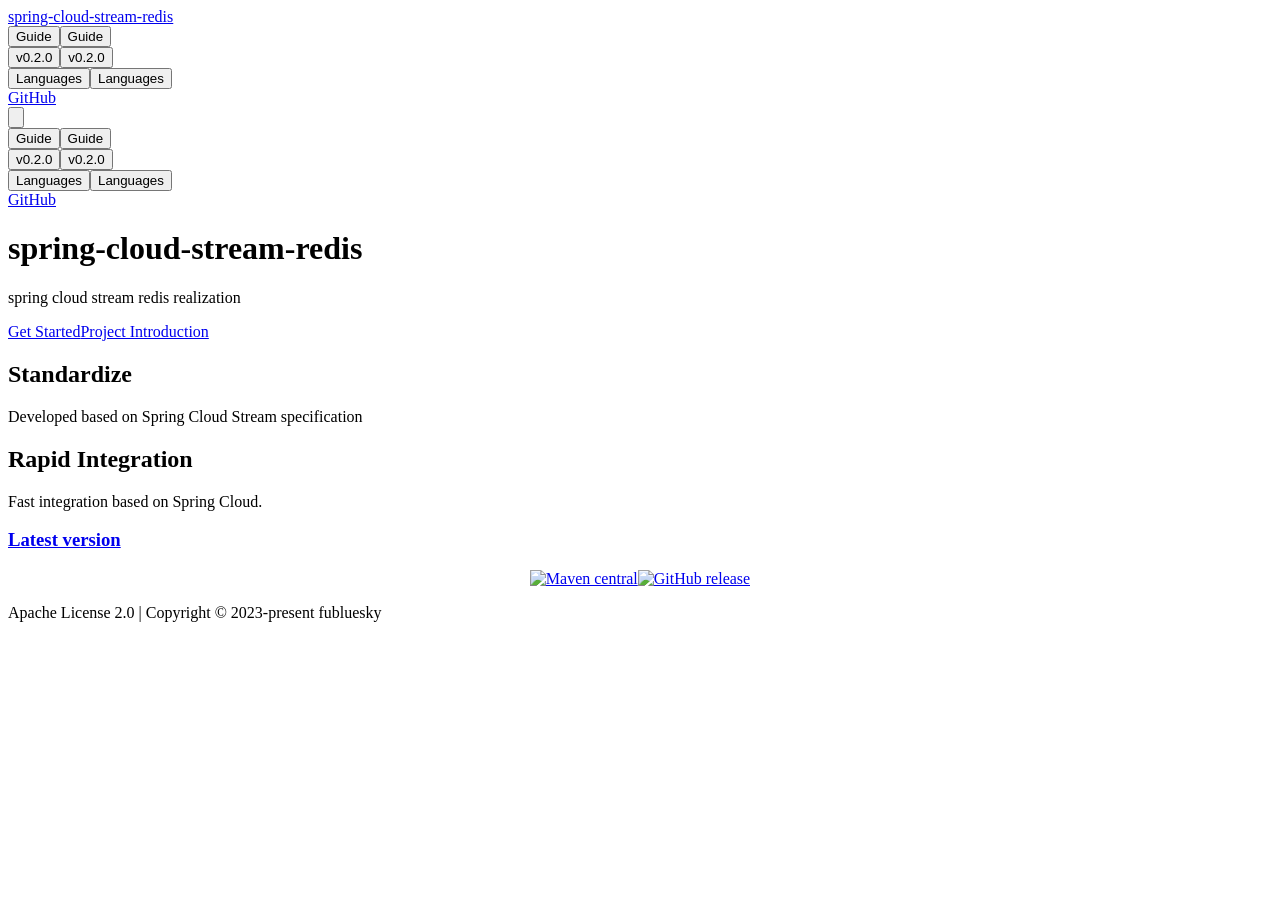
==== en/index.html @ af570c21 "Deploy to GitHub pages" ====
<!doctype html>
<html lang="en-US">
  <head>
    <meta charset="utf-8" />
    <meta name="viewport" content="width=device-width,initial-scale=1" />
    <meta name="generator" content="VuePress 2.0.0-rc.15" />
    <style>
      :root {
        --vp-c-bg: #fff;
      }

      [data-theme='dark'] {
        --vp-c-bg: #22272e;
      }

      html,
      body {
        background-color: var(--vp-c-bg);
      }
    </style>
    <script>
      const userMode = localStorage.getItem('vuepress-color-scheme')
      const systemDarkMode =
        'matchMedia' in window
          ? window.matchMedia('(prefers-color-scheme: dark)').matches
          : false

      if (userMode === 'light') {
        document.documentElement.dataset.theme = 'light'
      } else if (userMode === 'dark' || systemDarkMode) {
        document.documentElement.dataset.theme = 'dark'
      }
    </script>
    <link rel="icon" href="/loki-doc/images/f.ico"><link rel="shortcut icon" href="/loki-doc/images/f.ico"><title>Home | spring-cloud-stream-redis</title><meta name="description" content="spring cloud stream redis realization">
    <link rel="preload" href="/spring-cloud-stream-redis/assets/style-Bz3DBV7I.css" as="style"><link rel="stylesheet" href="/spring-cloud-stream-redis/assets/style-Bz3DBV7I.css">
    <link rel="modulepreload" href="/spring-cloud-stream-redis/assets/app-DVQmWKwI.js"><link rel="modulepreload" href="/spring-cloud-stream-redis/assets/index.html-CvDB01vw.js">
    <link rel="prefetch" href="/spring-cloud-stream-redis/assets/index.html-Cd396AoC.js" as="script"><link rel="prefetch" href="/spring-cloud-stream-redis/assets/config.html-C4nXPPzl.js" as="script"><link rel="prefetch" href="/spring-cloud-stream-redis/assets/getting-started.html-DqAbb_JL.js" as="script"><link rel="prefetch" href="/spring-cloud-stream-redis/assets/install.html-DXZIzC-E.js" as="script"><link rel="prefetch" href="/spring-cloud-stream-redis/assets/introduction.html-CMtpvm17.js" as="script"><link rel="prefetch" href="/spring-cloud-stream-redis/assets/config.html-l8iTgFBo.js" as="script"><link rel="prefetch" href="/spring-cloud-stream-redis/assets/getting-started.html-D2LsLoyu.js" as="script"><link rel="prefetch" href="/spring-cloud-stream-redis/assets/install.html-D5-ccv7l.js" as="script"><link rel="prefetch" href="/spring-cloud-stream-redis/assets/introduction.html-KyK5Bb4q.js" as="script"><link rel="prefetch" href="/spring-cloud-stream-redis/assets/404.html-CdfZNqv8.js" as="script">
  </head>
  <body>
    <div id="app"><!--[--><div class="vp-theme-container no-sidebar external-link-icon" vp-container><!--[--><header class="vp-navbar" vp-navbar><div class="vp-toggle-sidebar-button" title="toggle sidebar" aria-expanded="false" role="button" tabindex="0"><div class="icon" aria-hidden="true"><span></span><span></span><span></span></div></div><span><a class="route-link" href="/spring-cloud-stream-redis/en/"><!----><span class="vp-site-name" aria-hidden="true">spring-cloud-stream-redis</span></a></span><div class="vp-navbar-items-wrapper" style=""><!--[--><!--]--><nav class="vp-navbar-items vp-hide-mobile" aria-label="site navigation"><!--[--><div class="vp-navbar-item"><div class="vp-navbar-dropdown-wrapper"><button class="vp-navbar-dropdown-title" type="button" aria-label="Guide"><span class="title">Guide</span><span class="arrow down"></span></button><button class="vp-navbar-dropdown-title-mobile" type="button" aria-label="Guide"><span class="title">Guide</span><span class="right arrow"></span></button><ul style="display:none;" class="vp-navbar-dropdown"><!--[--><li class="vp-navbar-dropdown-item"><a class="route-link auto-link" href="/spring-cloud-stream-redis/en/guide/introduction.html" aria-label="Guide"><!---->Guide<!----></a></li><li class="vp-navbar-dropdown-item"><a class="route-link auto-link" href="/spring-cloud-stream-redis/en/guide/getting-started.html" aria-label="Getting-started"><!---->Getting-started<!----></a></li><li class="vp-navbar-dropdown-item"><a class="route-link auto-link" href="/spring-cloud-stream-redis/en/guide/install.html" aria-label="Install"><!---->Install<!----></a></li><li class="vp-navbar-dropdown-item"><a class="route-link auto-link" href="/spring-cloud-stream-redis/en/guide/config.html" aria-label="Configure"><!---->Configure<!----></a></li><!--]--></ul></div></div><div class="vp-navbar-item"><div class="vp-navbar-dropdown-wrapper"><button class="vp-navbar-dropdown-title" type="button" aria-label="v0.2.0"><span class="title">v0.2.0</span><span class="arrow down"></span></button><button class="vp-navbar-dropdown-title-mobile" type="button" aria-label="v0.2.0"><span class="title">v0.2.0</span><span class="right arrow"></span></button><ul style="display:none;" class="vp-navbar-dropdown"><!--[--><li class="vp-navbar-dropdown-item"><a class="auto-link external-link" href="https://github.com/guoshiqiufeng/spring-cloud-stream-redis/releases" aria-label="Changelog" rel="noopener noreferrer" target="_blank"><!---->Changelog<!----></a></li><!--]--></ul></div></div><div class="vp-navbar-item"><div class="vp-navbar-dropdown-wrapper"><button class="vp-navbar-dropdown-title" type="button" aria-label="Select language"><span class="title">Languages</span><span class="arrow down"></span></button><button class="vp-navbar-dropdown-title-mobile" type="button" aria-label="Select language"><span class="title">Languages</span><span class="right arrow"></span></button><ul style="display:none;" class="vp-navbar-dropdown"><!--[--><li class="vp-navbar-dropdown-item"><a class="route-link auto-link" href="/spring-cloud-stream-redis/" aria-label="简体中文"><!---->简体中文<!----></a></li><li class="vp-navbar-dropdown-item"><a class="route-link route-link-active auto-link" href="/spring-cloud-stream-redis/en/" aria-label="English"><!---->English<!----></a></li><!--]--></ul></div></div><div class="vp-navbar-item"><a class="auto-link external-link" href="https://github.com/guoshiqiufeng/spring-cloud-stream-redis" aria-label="GitHub" rel="noopener noreferrer" target="_blank"><!---->GitHub<!----></a></div><!--]--></nav><!--[--><!--]--><button type="button" class="vp-toggle-color-mode-button" title="toggle color mode"><svg class="light-icon" viewbox="0 0 32 32" style=""><path d="M16 12.005a4 4 0 1 1-4 4a4.005 4.005 0 0 1 4-4m0-2a6 6 0 1 0 6 6a6 6 0 0 0-6-6z" fill="currentColor"></path><path d="M5.394 6.813l1.414-1.415l3.506 3.506L8.9 10.318z" fill="currentColor"></path><path d="M2 15.005h5v2H2z" fill="currentColor"></path><path d="M5.394 25.197L8.9 21.691l1.414 1.415l-3.506 3.505z" fill="currentColor"></path><path d="M15 25.005h2v5h-2z" fill="currentColor"></path><path d="M21.687 23.106l1.414-1.415l3.506 3.506l-1.414 1.414z" fill="currentColor"></path><path d="M25 15.005h5v2h-5z" fill="currentColor"></path><path d="M21.687 8.904l3.506-3.506l1.414 1.415l-3.506 3.505z" fill="currentColor"></path><path d="M15 2.005h2v5h-2z" fill="currentColor"></path></svg><svg class="dark-icon" viewbox="0 0 32 32" style="display:none;"><path d="M13.502 5.414a15.075 15.075 0 0 0 11.594 18.194a11.113 11.113 0 0 1-7.975 3.39c-.138 0-.278.005-.418 0a11.094 11.094 0 0 1-3.2-21.584M14.98 3a1.002 1.002 0 0 0-.175.016a13.096 13.096 0 0 0 1.825 25.981c.164.006.328 0 .49 0a13.072 13.072 0 0 0 10.703-5.555a1.01 1.01 0 0 0-.783-1.565A13.08 13.08 0 0 1 15.89 4.38A1.015 1.015 0 0 0 14.98 3z" fill="currentColor"></path></svg></button><!----></div></header><!--]--><div class="vp-sidebar-mask"></div><!--[--><aside class="vp-sidebar" vp-sidebar><nav class="vp-navbar-items" aria-label="site navigation"><!--[--><div class="vp-navbar-item"><div class="vp-navbar-dropdown-wrapper"><button class="vp-navbar-dropdown-title" type="button" aria-label="Guide"><span class="title">Guide</span><span class="arrow down"></span></button><button class="vp-navbar-dropdown-title-mobile" type="button" aria-label="Guide"><span class="title">Guide</span><span class="right arrow"></span></button><ul style="display:none;" class="vp-navbar-dropdown"><!--[--><li class="vp-navbar-dropdown-item"><a class="route-link auto-link" href="/spring-cloud-stream-redis/en/guide/introduction.html" aria-label="Guide"><!---->Guide<!----></a></li><li class="vp-navbar-dropdown-item"><a class="route-link auto-link" href="/spring-cloud-stream-redis/en/guide/getting-started.html" aria-label="Getting-started"><!---->Getting-started<!----></a></li><li class="vp-navbar-dropdown-item"><a class="route-link auto-link" href="/spring-cloud-stream-redis/en/guide/install.html" aria-label="Install"><!---->Install<!----></a></li><li class="vp-navbar-dropdown-item"><a class="route-link auto-link" href="/spring-cloud-stream-redis/en/guide/config.html" aria-label="Configure"><!---->Configure<!----></a></li><!--]--></ul></div></div><div class="vp-navbar-item"><div class="vp-navbar-dropdown-wrapper"><button class="vp-navbar-dropdown-title" type="button" aria-label="v0.2.0"><span class="title">v0.2.0</span><span class="arrow down"></span></button><button class="vp-navbar-dropdown-title-mobile" type="button" aria-label="v0.2.0"><span class="title">v0.2.0</span><span class="right arrow"></span></button><ul style="display:none;" class="vp-navbar-dropdown"><!--[--><li class="vp-navbar-dropdown-item"><a class="auto-link external-link" href="https://github.com/guoshiqiufeng/spring-cloud-stream-redis/releases" aria-label="Changelog" rel="noopener noreferrer" target="_blank"><!---->Changelog<!----></a></li><!--]--></ul></div></div><div class="vp-navbar-item"><div class="vp-navbar-dropdown-wrapper"><button class="vp-navbar-dropdown-title" type="button" aria-label="Select language"><span class="title">Languages</span><span class="arrow down"></span></button><button class="vp-navbar-dropdown-title-mobile" type="button" aria-label="Select language"><span class="title">Languages</span><span class="right arrow"></span></button><ul style="display:none;" class="vp-navbar-dropdown"><!--[--><li class="vp-navbar-dropdown-item"><a class="route-link auto-link" href="/spring-cloud-stream-redis/" aria-label="简体中文"><!---->简体中文<!----></a></li><li class="vp-navbar-dropdown-item"><a class="route-link route-link-active auto-link" href="/spring-cloud-stream-redis/en/" aria-label="English"><!---->English<!----></a></li><!--]--></ul></div></div><div class="vp-navbar-item"><a class="auto-link external-link" href="https://github.com/guoshiqiufeng/spring-cloud-stream-redis" aria-label="GitHub" rel="noopener noreferrer" target="_blank"><!---->GitHub<!----></a></div><!--]--></nav><!--[--><!--]--><!----><!--[--><!--]--></aside><!--]--><!--[--><main class="vp-home"><header class="vp-hero"><!----><h1 id="main-title">spring-cloud-stream-redis</h1><p class="vp-hero-description">spring cloud stream redis realization</p><p class="vp-hero-actions"><!--[--><a class="route-link auto-link vp-hero-action-button primary" href="/spring-cloud-stream-redis/en/guide/getting-started.html" aria-label="Get Started"><!---->Get Started<!----></a><a class="route-link auto-link vp-hero-action-button secondary" href="/spring-cloud-stream-redis/guide/" aria-label="Project Introduction"><!---->Project Introduction<!----></a><!--]--></p></header><div class="vp-features"><!--[--><div class="vp-feature"><h2>Standardize</h2><p>Developed based on Spring Cloud Stream specification</p></div><div class="vp-feature"><h2>Rapid Integration</h2><p>Fast integration based on Spring Cloud.</p></div><!--]--></div><div class="theme-default-content" vp-content><div><h3 id="latest-version" tabindex="-1"><a class="header-anchor" href="#latest-version"><span>Latest version</span></a></h3><div style="text-align:center;"><p><a href="https://search.maven.org/search?q=g:io.github.guoshiqiufeng.cloud%20AND%20a:spring-cloud-starter-stream-redis" target="_blank" rel="noopener noreferrer"><img src="https://img.shields.io/maven-central/v/io.github.guoshiqiufeng.cloud/spring-cloud-starter-stream-redis.svg?style=flat-square" alt="Maven central"></a><a href="https://github.com/guoshiqiufeng/spring-cloud-stream-redis" target="_blank" rel="noopener noreferrer"><img src="https://img.shields.io/github/release/guoshiqiufeng/spring-cloud-stream-redis.svg" alt="GitHub release"></a></p></div></div></div><!--[--><div class="vp-footer" vp-footer>Apache License 2.0 | Copyright © 2023-present fubluesky</div><!--]--></main><!--]--></div><!--[--><!----><!--]--><!--]--></div>
    <script type="module" src="/spring-cloud-stream-redis/assets/app-DVQmWKwI.js" defer></script>
  </body>
</html>
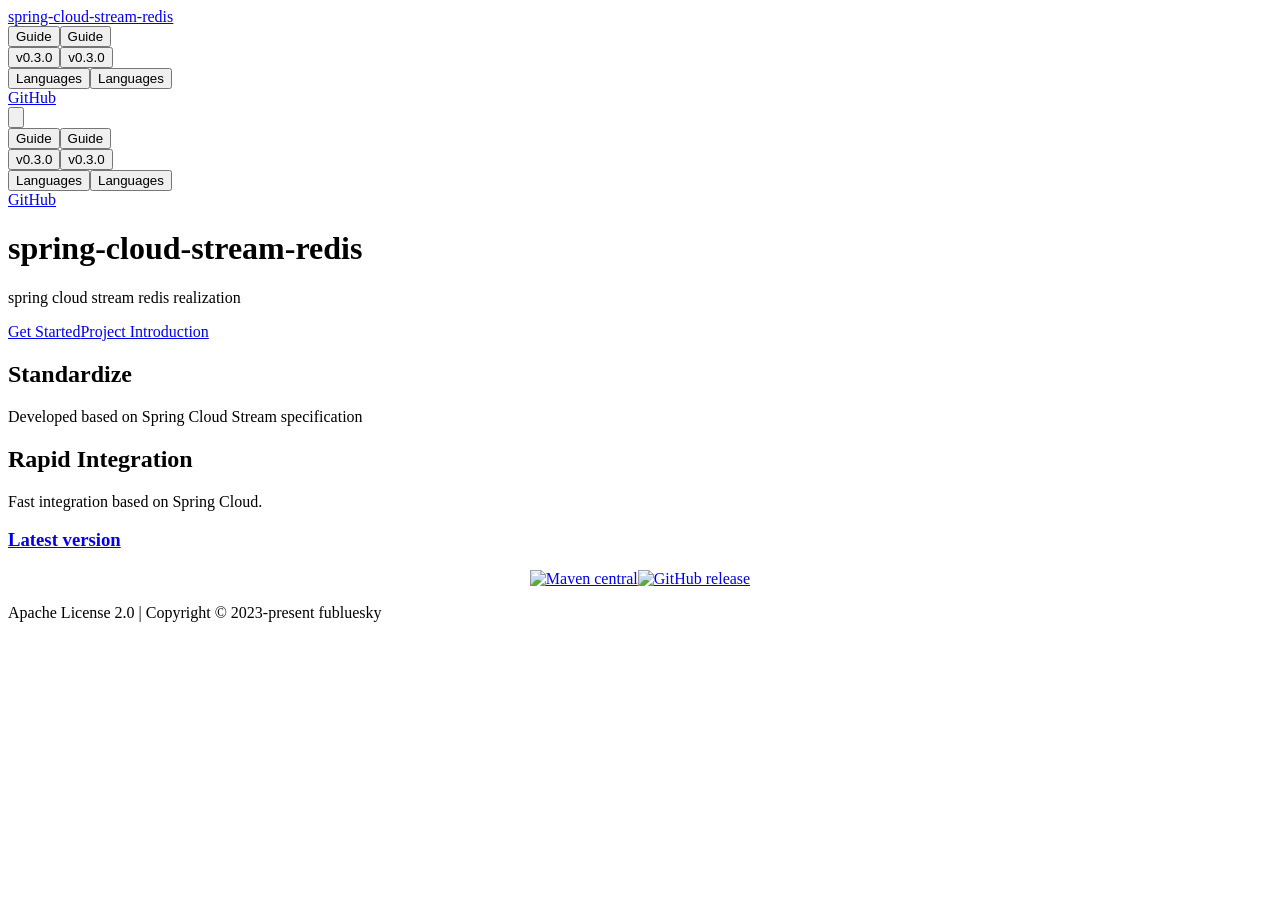
==== commit 3845afdf: "Deploy to GitHub pages" ====
--- a/en/index.html
+++ b/en/index.html
@@ -3,14 +3,14 @@
   <head>
     <meta charset="utf-8" />
     <meta name="viewport" content="width=device-width,initial-scale=1" />
-    <meta name="generator" content="VuePress 2.0.0-rc.15" />
+    <meta name="generator" content="VuePress 2.0.0-rc.18" />
     <style>
       :root {
         --vp-c-bg: #fff;
       }
 
       [data-theme='dark'] {
-        --vp-c-bg: #22272e;
+        --vp-c-bg: #1b1b1f;
       }
 
       html,
@@ -32,12 +32,12 @@
       }
     </script>
     <link rel="icon" href="/loki-doc/images/f.ico"><link rel="shortcut icon" href="/loki-doc/images/f.ico"><title>Home | spring-cloud-stream-redis</title><meta name="description" content="spring cloud stream redis realization">
-    <link rel="preload" href="/spring-cloud-stream-redis/assets/style-Bz3DBV7I.css" as="style"><link rel="stylesheet" href="/spring-cloud-stream-redis/assets/style-Bz3DBV7I.css">
-    <link rel="modulepreload" href="/spring-cloud-stream-redis/assets/app-DVQmWKwI.js"><link rel="modulepreload" href="/spring-cloud-stream-redis/assets/index.html-CvDB01vw.js">
-    <link rel="prefetch" href="/spring-cloud-stream-redis/assets/index.html-Cd396AoC.js" as="script"><link rel="prefetch" href="/spring-cloud-stream-redis/assets/config.html-C4nXPPzl.js" as="script"><link rel="prefetch" href="/spring-cloud-stream-redis/assets/getting-started.html-DqAbb_JL.js" as="script"><link rel="prefetch" href="/spring-cloud-stream-redis/assets/install.html-DXZIzC-E.js" as="script"><link rel="prefetch" href="/spring-cloud-stream-redis/assets/introduction.html-CMtpvm17.js" as="script"><link rel="prefetch" href="/spring-cloud-stream-redis/assets/config.html-l8iTgFBo.js" as="script"><link rel="prefetch" href="/spring-cloud-stream-redis/assets/getting-started.html-D2LsLoyu.js" as="script"><link rel="prefetch" href="/spring-cloud-stream-redis/assets/install.html-D5-ccv7l.js" as="script"><link rel="prefetch" href="/spring-cloud-stream-redis/assets/introduction.html-KyK5Bb4q.js" as="script"><link rel="prefetch" href="/spring-cloud-stream-redis/assets/404.html-CdfZNqv8.js" as="script">
+    <link rel="preload" href="/spring-cloud-stream-redis/assets/style-PoWje89h.css" as="style"><link rel="stylesheet" href="/spring-cloud-stream-redis/assets/style-PoWje89h.css">
+    <link rel="modulepreload" href="/spring-cloud-stream-redis/assets/app-HAUDd_hc.js"><link rel="modulepreload" href="/spring-cloud-stream-redis/assets/index.html-BLgbSRnr.js">
+    <link rel="prefetch" href="/spring-cloud-stream-redis/assets/index.html-0-NNGFyD.js" as="script"><link rel="prefetch" href="/spring-cloud-stream-redis/assets/config.html-eNmv0OHi.js" as="script"><link rel="prefetch" href="/spring-cloud-stream-redis/assets/getting-started.html-DDoiYNSm.js" as="script"><link rel="prefetch" href="/spring-cloud-stream-redis/assets/install.html-BUIbiYNn.js" as="script"><link rel="prefetch" href="/spring-cloud-stream-redis/assets/introduction.html-BRuNCXow.js" as="script"><link rel="prefetch" href="/spring-cloud-stream-redis/assets/config.html-OpgahgzN.js" as="script"><link rel="prefetch" href="/spring-cloud-stream-redis/assets/getting-started.html-DCTqYWmN.js" as="script"><link rel="prefetch" href="/spring-cloud-stream-redis/assets/install.html-BaJjdyna.js" as="script"><link rel="prefetch" href="/spring-cloud-stream-redis/assets/introduction.html-BXKWZvJx.js" as="script"><link rel="prefetch" href="/spring-cloud-stream-redis/assets/404.html-BzTl948P.js" as="script"><link rel="prefetch" href="/spring-cloud-stream-redis/assets/setupDevtools-7MC2TMWH-BK5TAZNI.js" as="script">
   </head>
   <body>
-    <div id="app"><!--[--><div class="vp-theme-container no-sidebar external-link-icon" vp-container><!--[--><header class="vp-navbar" vp-navbar><div class="vp-toggle-sidebar-button" title="toggle sidebar" aria-expanded="false" role="button" tabindex="0"><div class="icon" aria-hidden="true"><span></span><span></span><span></span></div></div><span><a class="route-link" href="/spring-cloud-stream-redis/en/"><!----><span class="vp-site-name" aria-hidden="true">spring-cloud-stream-redis</span></a></span><div class="vp-navbar-items-wrapper" style=""><!--[--><!--]--><nav class="vp-navbar-items vp-hide-mobile" aria-label="site navigation"><!--[--><div class="vp-navbar-item"><div class="vp-navbar-dropdown-wrapper"><button class="vp-navbar-dropdown-title" type="button" aria-label="Guide"><span class="title">Guide</span><span class="arrow down"></span></button><button class="vp-navbar-dropdown-title-mobile" type="button" aria-label="Guide"><span class="title">Guide</span><span class="right arrow"></span></button><ul style="display:none;" class="vp-navbar-dropdown"><!--[--><li class="vp-navbar-dropdown-item"><a class="route-link auto-link" href="/spring-cloud-stream-redis/en/guide/introduction.html" aria-label="Guide"><!---->Guide<!----></a></li><li class="vp-navbar-dropdown-item"><a class="route-link auto-link" href="/spring-cloud-stream-redis/en/guide/getting-started.html" aria-label="Getting-started"><!---->Getting-started<!----></a></li><li class="vp-navbar-dropdown-item"><a class="route-link auto-link" href="/spring-cloud-stream-redis/en/guide/install.html" aria-label="Install"><!---->Install<!----></a></li><li class="vp-navbar-dropdown-item"><a class="route-link auto-link" href="/spring-cloud-stream-redis/en/guide/config.html" aria-label="Configure"><!---->Configure<!----></a></li><!--]--></ul></div></div><div class="vp-navbar-item"><div class="vp-navbar-dropdown-wrapper"><button class="vp-navbar-dropdown-title" type="button" aria-label="v0.2.0"><span class="title">v0.2.0</span><span class="arrow down"></span></button><button class="vp-navbar-dropdown-title-mobile" type="button" aria-label="v0.2.0"><span class="title">v0.2.0</span><span class="right arrow"></span></button><ul style="display:none;" class="vp-navbar-dropdown"><!--[--><li class="vp-navbar-dropdown-item"><a class="auto-link external-link" href="https://github.com/guoshiqiufeng/spring-cloud-stream-redis/releases" aria-label="Changelog" rel="noopener noreferrer" target="_blank"><!---->Changelog<!----></a></li><!--]--></ul></div></div><div class="vp-navbar-item"><div class="vp-navbar-dropdown-wrapper"><button class="vp-navbar-dropdown-title" type="button" aria-label="Select language"><span class="title">Languages</span><span class="arrow down"></span></button><button class="vp-navbar-dropdown-title-mobile" type="button" aria-label="Select language"><span class="title">Languages</span><span class="right arrow"></span></button><ul style="display:none;" class="vp-navbar-dropdown"><!--[--><li class="vp-navbar-dropdown-item"><a class="route-link auto-link" href="/spring-cloud-stream-redis/" aria-label="简体中文"><!---->简体中文<!----></a></li><li class="vp-navbar-dropdown-item"><a class="route-link route-link-active auto-link" href="/spring-cloud-stream-redis/en/" aria-label="English"><!---->English<!----></a></li><!--]--></ul></div></div><div class="vp-navbar-item"><a class="auto-link external-link" href="https://github.com/guoshiqiufeng/spring-cloud-stream-redis" aria-label="GitHub" rel="noopener noreferrer" target="_blank"><!---->GitHub<!----></a></div><!--]--></nav><!--[--><!--]--><button type="button" class="vp-toggle-color-mode-button" title="toggle color mode"><svg class="light-icon" viewbox="0 0 32 32" style=""><path d="M16 12.005a4 4 0 1 1-4 4a4.005 4.005 0 0 1 4-4m0-2a6 6 0 1 0 6 6a6 6 0 0 0-6-6z" fill="currentColor"></path><path d="M5.394 6.813l1.414-1.415l3.506 3.506L8.9 10.318z" fill="currentColor"></path><path d="M2 15.005h5v2H2z" fill="currentColor"></path><path d="M5.394 25.197L8.9 21.691l1.414 1.415l-3.506 3.505z" fill="currentColor"></path><path d="M15 25.005h2v5h-2z" fill="currentColor"></path><path d="M21.687 23.106l1.414-1.415l3.506 3.506l-1.414 1.414z" fill="currentColor"></path><path d="M25 15.005h5v2h-5z" fill="currentColor"></path><path d="M21.687 8.904l3.506-3.506l1.414 1.415l-3.506 3.505z" fill="currentColor"></path><path d="M15 2.005h2v5h-2z" fill="currentColor"></path></svg><svg class="dark-icon" viewbox="0 0 32 32" style="display:none;"><path d="M13.502 5.414a15.075 15.075 0 0 0 11.594 18.194a11.113 11.113 0 0 1-7.975 3.39c-.138 0-.278.005-.418 0a11.094 11.094 0 0 1-3.2-21.584M14.98 3a1.002 1.002 0 0 0-.175.016a13.096 13.096 0 0 0 1.825 25.981c.164.006.328 0 .49 0a13.072 13.072 0 0 0 10.703-5.555a1.01 1.01 0 0 0-.783-1.565A13.08 13.08 0 0 1 15.89 4.38A1.015 1.015 0 0 0 14.98 3z" fill="currentColor"></path></svg></button><!----></div></header><!--]--><div class="vp-sidebar-mask"></div><!--[--><aside class="vp-sidebar" vp-sidebar><nav class="vp-navbar-items" aria-label="site navigation"><!--[--><div class="vp-navbar-item"><div class="vp-navbar-dropdown-wrapper"><button class="vp-navbar-dropdown-title" type="button" aria-label="Guide"><span class="title">Guide</span><span class="arrow down"></span></button><button class="vp-navbar-dropdown-title-mobile" type="button" aria-label="Guide"><span class="title">Guide</span><span class="right arrow"></span></button><ul style="display:none;" class="vp-navbar-dropdown"><!--[--><li class="vp-navbar-dropdown-item"><a class="route-link auto-link" href="/spring-cloud-stream-redis/en/guide/introduction.html" aria-label="Guide"><!---->Guide<!----></a></li><li class="vp-navbar-dropdown-item"><a class="route-link auto-link" href="/spring-cloud-stream-redis/en/guide/getting-started.html" aria-label="Getting-started"><!---->Getting-started<!----></a></li><li class="vp-navbar-dropdown-item"><a class="route-link auto-link" href="/spring-cloud-stream-redis/en/guide/install.html" aria-label="Install"><!---->Install<!----></a></li><li class="vp-navbar-dropdown-item"><a class="route-link auto-link" href="/spring-cloud-stream-redis/en/guide/config.html" aria-label="Configure"><!---->Configure<!----></a></li><!--]--></ul></div></div><div class="vp-navbar-item"><div class="vp-navbar-dropdown-wrapper"><button class="vp-navbar-dropdown-title" type="button" aria-label="v0.2.0"><span class="title">v0.2.0</span><span class="arrow down"></span></button><button class="vp-navbar-dropdown-title-mobile" type="button" aria-label="v0.2.0"><span class="title">v0.2.0</span><span class="right arrow"></span></button><ul style="display:none;" class="vp-navbar-dropdown"><!--[--><li class="vp-navbar-dropdown-item"><a class="auto-link external-link" href="https://github.com/guoshiqiufeng/spring-cloud-stream-redis/releases" aria-label="Changelog" rel="noopener noreferrer" target="_blank"><!---->Changelog<!----></a></li><!--]--></ul></div></div><div class="vp-navbar-item"><div class="vp-navbar-dropdown-wrapper"><button class="vp-navbar-dropdown-title" type="button" aria-label="Select language"><span class="title">Languages</span><span class="arrow down"></span></button><button class="vp-navbar-dropdown-title-mobile" type="button" aria-label="Select language"><span class="title">Languages</span><span class="right arrow"></span></button><ul style="display:none;" class="vp-navbar-dropdown"><!--[--><li class="vp-navbar-dropdown-item"><a class="route-link auto-link" href="/spring-cloud-stream-redis/" aria-label="简体中文"><!---->简体中文<!----></a></li><li class="vp-navbar-dropdown-item"><a class="route-link route-link-active auto-link" href="/spring-cloud-stream-redis/en/" aria-label="English"><!---->English<!----></a></li><!--]--></ul></div></div><div class="vp-navbar-item"><a class="auto-link external-link" href="https://github.com/guoshiqiufeng/spring-cloud-stream-redis" aria-label="GitHub" rel="noopener noreferrer" target="_blank"><!---->GitHub<!----></a></div><!--]--></nav><!--[--><!--]--><!----><!--[--><!--]--></aside><!--]--><!--[--><main class="vp-home"><header class="vp-hero"><!----><h1 id="main-title">spring-cloud-stream-redis</h1><p class="vp-hero-description">spring cloud stream redis realization</p><p class="vp-hero-actions"><!--[--><a class="route-link auto-link vp-hero-action-button primary" href="/spring-cloud-stream-redis/en/guide/getting-started.html" aria-label="Get Started"><!---->Get Started<!----></a><a class="route-link auto-link vp-hero-action-button secondary" href="/spring-cloud-stream-redis/guide/" aria-label="Project Introduction"><!---->Project Introduction<!----></a><!--]--></p></header><div class="vp-features"><!--[--><div class="vp-feature"><h2>Standardize</h2><p>Developed based on Spring Cloud Stream specification</p></div><div class="vp-feature"><h2>Rapid Integration</h2><p>Fast integration based on Spring Cloud.</p></div><!--]--></div><div class="theme-default-content" vp-content><div><h3 id="latest-version" tabindex="-1"><a class="header-anchor" href="#latest-version"><span>Latest version</span></a></h3><div style="text-align:center;"><p><a href="https://search.maven.org/search?q=g:io.github.guoshiqiufeng.cloud%20AND%20a:spring-cloud-starter-stream-redis" target="_blank" rel="noopener noreferrer"><img src="https://img.shields.io/maven-central/v/io.github.guoshiqiufeng.cloud/spring-cloud-starter-stream-redis.svg?style=flat-square" alt="Maven central"></a><a href="https://github.com/guoshiqiufeng/spring-cloud-stream-redis" target="_blank" rel="noopener noreferrer"><img src="https://img.shields.io/github/release/guoshiqiufeng/spring-cloud-stream-redis.svg" alt="GitHub release"></a></p></div></div></div><!--[--><div class="vp-footer" vp-footer>Apache License 2.0 | Copyright © 2023-present fubluesky</div><!--]--></main><!--]--></div><!--[--><!----><!--]--><!--]--></div>
-    <script type="module" src="/spring-cloud-stream-redis/assets/app-DVQmWKwI.js" defer></script>
+    <div id="app"><!--[--><div class="vp-theme-container no-sidebar external-link-icon" vp-container><!--[--><header class="vp-navbar" vp-navbar><div class="vp-toggle-sidebar-button" title="toggle sidebar" aria-expanded="false" role="button" tabindex="0"><div class="icon" aria-hidden="true"><span></span><span></span><span></span></div></div><span><a class="route-link" href="/spring-cloud-stream-redis/en/"><!----><span class="vp-site-name" aria-hidden="true">spring-cloud-stream-redis</span></a></span><div class="vp-navbar-items-wrapper" style=""><!--[--><!--]--><nav class="vp-navbar-items vp-hide-mobile" aria-label="site navigation"><!--[--><div class="vp-navbar-item"><div class="vp-navbar-dropdown-wrapper"><button class="vp-navbar-dropdown-title" type="button" aria-label="Guide"><span class="title">Guide</span><span class="arrow down"></span></button><button class="vp-navbar-dropdown-title-mobile" type="button" aria-label="Guide"><span class="title">Guide</span><span class="right arrow"></span></button><ul style="display:none;" class="vp-navbar-dropdown"><!--[--><li class="vp-navbar-dropdown-item"><a class="route-link auto-link" href="/spring-cloud-stream-redis/en/guide/introduction.html" aria-label="Guide"><!---->Guide<!----></a></li><li class="vp-navbar-dropdown-item"><a class="route-link auto-link" href="/spring-cloud-stream-redis/en/guide/getting-started.html" aria-label="Getting-started"><!---->Getting-started<!----></a></li><li class="vp-navbar-dropdown-item"><a class="route-link auto-link" href="/spring-cloud-stream-redis/en/guide/install.html" aria-label="Install"><!---->Install<!----></a></li><li class="vp-navbar-dropdown-item"><a class="route-link auto-link" href="/spring-cloud-stream-redis/en/guide/config.html" aria-label="Configure"><!---->Configure<!----></a></li><!--]--></ul></div></div><div class="vp-navbar-item"><div class="vp-navbar-dropdown-wrapper"><button class="vp-navbar-dropdown-title" type="button" aria-label="v0.3.0"><span class="title">v0.3.0</span><span class="arrow down"></span></button><button class="vp-navbar-dropdown-title-mobile" type="button" aria-label="v0.3.0"><span class="title">v0.3.0</span><span class="right arrow"></span></button><ul style="display:none;" class="vp-navbar-dropdown"><!--[--><li class="vp-navbar-dropdown-item"><a class="auto-link external-link" href="https://github.com/guoshiqiufeng/spring-cloud-stream-redis/releases" aria-label="Changelog" rel="noopener noreferrer" target="_blank"><!---->Changelog<!----></a></li><!--]--></ul></div></div><div class="vp-navbar-item"><div class="vp-navbar-dropdown-wrapper"><button class="vp-navbar-dropdown-title" type="button" aria-label="Select language"><span class="title">Languages</span><span class="arrow down"></span></button><button class="vp-navbar-dropdown-title-mobile" type="button" aria-label="Select language"><span class="title">Languages</span><span class="right arrow"></span></button><ul style="display:none;" class="vp-navbar-dropdown"><!--[--><li class="vp-navbar-dropdown-item"><a class="route-link auto-link" href="/spring-cloud-stream-redis/" aria-label="简体中文"><!---->简体中文<!----></a></li><li class="vp-navbar-dropdown-item"><a class="route-link route-link-active auto-link" href="/spring-cloud-stream-redis/en/" aria-label="English"><!---->English<!----></a></li><!--]--></ul></div></div><div class="vp-navbar-item"><a class="auto-link external-link" href="https://github.com/guoshiqiufeng/spring-cloud-stream-redis" aria-label="GitHub" rel="noopener noreferrer" target="_blank"><!---->GitHub<!----></a></div><!--]--></nav><!--[--><!--]--><button type="button" class="vp-toggle-color-mode-button" title="toggle color mode"><svg class="light-icon" viewbox="0 0 32 32" style=""><path d="M16 12.005a4 4 0 1 1-4 4a4.005 4.005 0 0 1 4-4m0-2a6 6 0 1 0 6 6a6 6 0 0 0-6-6z" fill="currentColor"></path><path d="M5.394 6.813l1.414-1.415l3.506 3.506L8.9 10.318z" fill="currentColor"></path><path d="M2 15.005h5v2H2z" fill="currentColor"></path><path d="M5.394 25.197L8.9 21.691l1.414 1.415l-3.506 3.505z" fill="currentColor"></path><path d="M15 25.005h2v5h-2z" fill="currentColor"></path><path d="M21.687 23.106l1.414-1.415l3.506 3.506l-1.414 1.414z" fill="currentColor"></path><path d="M25 15.005h5v2h-5z" fill="currentColor"></path><path d="M21.687 8.904l3.506-3.506l1.414 1.415l-3.506 3.505z" fill="currentColor"></path><path d="M15 2.005h2v5h-2z" fill="currentColor"></path></svg><svg class="dark-icon" viewbox="0 0 32 32" style="display:none;"><path d="M13.502 5.414a15.075 15.075 0 0 0 11.594 18.194a11.113 11.113 0 0 1-7.975 3.39c-.138 0-.278.005-.418 0a11.094 11.094 0 0 1-3.2-21.584M14.98 3a1.002 1.002 0 0 0-.175.016a13.096 13.096 0 0 0 1.825 25.981c.164.006.328 0 .49 0a13.072 13.072 0 0 0 10.703-5.555a1.01 1.01 0 0 0-.783-1.565A13.08 13.08 0 0 1 15.89 4.38A1.015 1.015 0 0 0 14.98 3z" fill="currentColor"></path></svg></button><!----></div></header><!--]--><div class="vp-sidebar-mask"></div><!--[--><aside class="vp-sidebar" vp-sidebar><nav class="vp-navbar-items" aria-label="site navigation"><!--[--><div class="vp-navbar-item"><div class="vp-navbar-dropdown-wrapper"><button class="vp-navbar-dropdown-title" type="button" aria-label="Guide"><span class="title">Guide</span><span class="arrow down"></span></button><button class="vp-navbar-dropdown-title-mobile" type="button" aria-label="Guide"><span class="title">Guide</span><span class="right arrow"></span></button><ul style="display:none;" class="vp-navbar-dropdown"><!--[--><li class="vp-navbar-dropdown-item"><a class="route-link auto-link" href="/spring-cloud-stream-redis/en/guide/introduction.html" aria-label="Guide"><!---->Guide<!----></a></li><li class="vp-navbar-dropdown-item"><a class="route-link auto-link" href="/spring-cloud-stream-redis/en/guide/getting-started.html" aria-label="Getting-started"><!---->Getting-started<!----></a></li><li class="vp-navbar-dropdown-item"><a class="route-link auto-link" href="/spring-cloud-stream-redis/en/guide/install.html" aria-label="Install"><!---->Install<!----></a></li><li class="vp-navbar-dropdown-item"><a class="route-link auto-link" href="/spring-cloud-stream-redis/en/guide/config.html" aria-label="Configure"><!---->Configure<!----></a></li><!--]--></ul></div></div><div class="vp-navbar-item"><div class="vp-navbar-dropdown-wrapper"><button class="vp-navbar-dropdown-title" type="button" aria-label="v0.3.0"><span class="title">v0.3.0</span><span class="arrow down"></span></button><button class="vp-navbar-dropdown-title-mobile" type="button" aria-label="v0.3.0"><span class="title">v0.3.0</span><span class="right arrow"></span></button><ul style="display:none;" class="vp-navbar-dropdown"><!--[--><li class="vp-navbar-dropdown-item"><a class="auto-link external-link" href="https://github.com/guoshiqiufeng/spring-cloud-stream-redis/releases" aria-label="Changelog" rel="noopener noreferrer" target="_blank"><!---->Changelog<!----></a></li><!--]--></ul></div></div><div class="vp-navbar-item"><div class="vp-navbar-dropdown-wrapper"><button class="vp-navbar-dropdown-title" type="button" aria-label="Select language"><span class="title">Languages</span><span class="arrow down"></span></button><button class="vp-navbar-dropdown-title-mobile" type="button" aria-label="Select language"><span class="title">Languages</span><span class="right arrow"></span></button><ul style="display:none;" class="vp-navbar-dropdown"><!--[--><li class="vp-navbar-dropdown-item"><a class="route-link auto-link" href="/spring-cloud-stream-redis/" aria-label="简体中文"><!---->简体中文<!----></a></li><li class="vp-navbar-dropdown-item"><a class="route-link route-link-active auto-link" href="/spring-cloud-stream-redis/en/" aria-label="English"><!---->English<!----></a></li><!--]--></ul></div></div><div class="vp-navbar-item"><a class="auto-link external-link" href="https://github.com/guoshiqiufeng/spring-cloud-stream-redis" aria-label="GitHub" rel="noopener noreferrer" target="_blank"><!---->GitHub<!----></a></div><!--]--></nav><!--[--><!--]--><!----><!--[--><!--]--></aside><!--]--><!--[--><main class="vp-home"><header class="vp-hero"><!----><h1 id="main-title">spring-cloud-stream-redis</h1><p class="vp-hero-description">spring cloud stream redis realization</p><p class="vp-hero-actions"><!--[--><a class="route-link auto-link vp-hero-action-button primary" href="/spring-cloud-stream-redis/en/guide/getting-started.html" aria-label="Get Started"><!---->Get Started<!----></a><a class="route-link auto-link vp-hero-action-button secondary" href="/spring-cloud-stream-redis/guide/" aria-label="Project Introduction"><!---->Project Introduction<!----></a><!--]--></p></header><div class="vp-features"><!--[--><div class="vp-feature"><h2>Standardize</h2><p>Developed based on Spring Cloud Stream specification</p></div><div class="vp-feature"><h2>Rapid Integration</h2><p>Fast integration based on Spring Cloud.</p></div><!--]--></div><div class="theme-default-content" vp-content><div><h3 id="latest-version" tabindex="-1"><a class="header-anchor" href="#latest-version"><span>Latest version</span></a></h3><div style="text-align:center;"><p><a href="https://search.maven.org/search?q=g:io.github.guoshiqiufeng.cloud%20AND%20a:spring-cloud-starter-stream-redis" target="_blank" rel="noopener noreferrer"><img src="https://img.shields.io/maven-central/v/io.github.guoshiqiufeng.cloud/spring-cloud-starter-stream-redis.svg?style=flat-square" alt="Maven central"></a><a href="https://github.com/guoshiqiufeng/spring-cloud-stream-redis" target="_blank" rel="noopener noreferrer"><img src="https://img.shields.io/github/release/guoshiqiufeng/spring-cloud-stream-redis.svg" alt="GitHub release"></a></p></div></div></div><!--[--><div class="vp-footer" vp-footer>Apache License 2.0 | Copyright © 2023-present fubluesky</div><!--]--></main><!--]--></div><!--[--><!----><!--]--><!--]--></div>
+    <script type="module" src="/spring-cloud-stream-redis/assets/app-HAUDd_hc.js" defer></script>
   </body>
 </html>
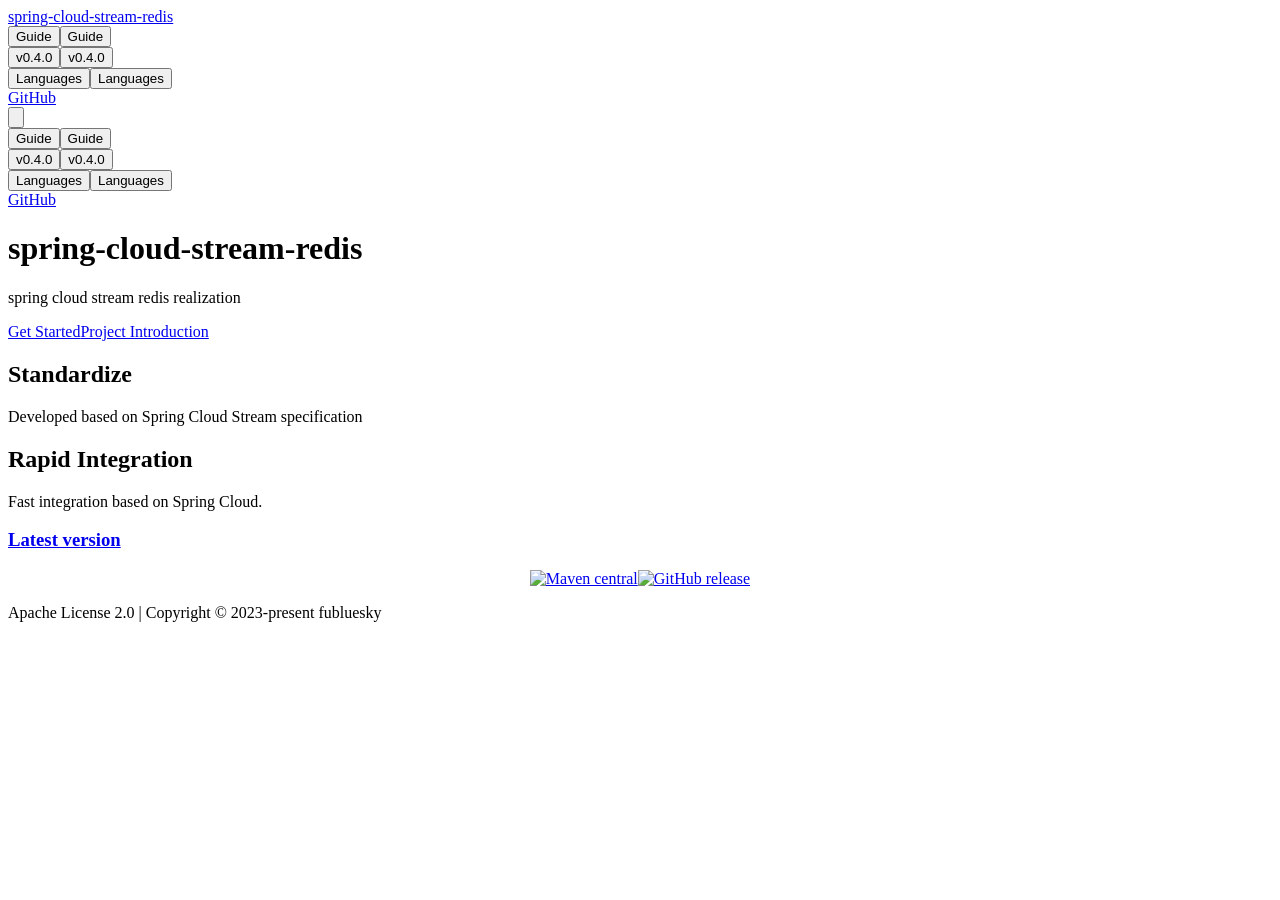
==== commit 70c73da4: "Deploy to GitHub pages" ====
--- a/en/index.html
+++ b/en/index.html
@@ -33,11 +33,11 @@
     </script>
     <link rel="icon" href="/loki-doc/images/f.ico"><link rel="shortcut icon" href="/loki-doc/images/f.ico"><title>Home | spring-cloud-stream-redis</title><meta name="description" content="spring cloud stream redis realization">
     <link rel="preload" href="/spring-cloud-stream-redis/assets/style-PoWje89h.css" as="style"><link rel="stylesheet" href="/spring-cloud-stream-redis/assets/style-PoWje89h.css">
-    <link rel="modulepreload" href="/spring-cloud-stream-redis/assets/app-HAUDd_hc.js"><link rel="modulepreload" href="/spring-cloud-stream-redis/assets/index.html-BLgbSRnr.js">
-    <link rel="prefetch" href="/spring-cloud-stream-redis/assets/index.html-0-NNGFyD.js" as="script"><link rel="prefetch" href="/spring-cloud-stream-redis/assets/config.html-eNmv0OHi.js" as="script"><link rel="prefetch" href="/spring-cloud-stream-redis/assets/getting-started.html-DDoiYNSm.js" as="script"><link rel="prefetch" href="/spring-cloud-stream-redis/assets/install.html-BUIbiYNn.js" as="script"><link rel="prefetch" href="/spring-cloud-stream-redis/assets/introduction.html-BRuNCXow.js" as="script"><link rel="prefetch" href="/spring-cloud-stream-redis/assets/config.html-OpgahgzN.js" as="script"><link rel="prefetch" href="/spring-cloud-stream-redis/assets/getting-started.html-DCTqYWmN.js" as="script"><link rel="prefetch" href="/spring-cloud-stream-redis/assets/install.html-BaJjdyna.js" as="script"><link rel="prefetch" href="/spring-cloud-stream-redis/assets/introduction.html-BXKWZvJx.js" as="script"><link rel="prefetch" href="/spring-cloud-stream-redis/assets/404.html-BzTl948P.js" as="script"><link rel="prefetch" href="/spring-cloud-stream-redis/assets/setupDevtools-7MC2TMWH-BK5TAZNI.js" as="script">
+    <link rel="modulepreload" href="/spring-cloud-stream-redis/assets/app-C5fYsfEg.js"><link rel="modulepreload" href="/spring-cloud-stream-redis/assets/index.html-C2w0vUwm.js">
+    <link rel="prefetch" href="/spring-cloud-stream-redis/assets/index.html-BwjMPLfe.js" as="script"><link rel="prefetch" href="/spring-cloud-stream-redis/assets/actuator.html-DrDBicB6.js" as="script"><link rel="prefetch" href="/spring-cloud-stream-redis/assets/config.html-BNe7KxH1.js" as="script"><link rel="prefetch" href="/spring-cloud-stream-redis/assets/getting-started.html-65qWs7a-.js" as="script"><link rel="prefetch" href="/spring-cloud-stream-redis/assets/install.html-peVo3IuO.js" as="script"><link rel="prefetch" href="/spring-cloud-stream-redis/assets/introduction.html-KTIp-32M.js" as="script"><link rel="prefetch" href="/spring-cloud-stream-redis/assets/maven-central-version.html-N-aL8mko.js" as="script"><link rel="prefetch" href="/spring-cloud-stream-redis/assets/actuator.html-DfNa4jGp.js" as="script"><link rel="prefetch" href="/spring-cloud-stream-redis/assets/config.html-BDhpgHxL.js" as="script"><link rel="prefetch" href="/spring-cloud-stream-redis/assets/getting-started.html-C7DqRCzy.js" as="script"><link rel="prefetch" href="/spring-cloud-stream-redis/assets/install.html-B_m9bIvz.js" as="script"><link rel="prefetch" href="/spring-cloud-stream-redis/assets/introduction.html-Da5PD3Mk.js" as="script"><link rel="prefetch" href="/spring-cloud-stream-redis/assets/maven-central-version.html-DvbrAJJO.js" as="script"><link rel="prefetch" href="/spring-cloud-stream-redis/assets/404.html-BYKunx2Y.js" as="script"><link rel="prefetch" href="/spring-cloud-stream-redis/assets/setupDevtools-7MC2TMWH-BruvlQDS.js" as="script">
   </head>
   <body>
-    <div id="app"><!--[--><div class="vp-theme-container no-sidebar external-link-icon" vp-container><!--[--><header class="vp-navbar" vp-navbar><div class="vp-toggle-sidebar-button" title="toggle sidebar" aria-expanded="false" role="button" tabindex="0"><div class="icon" aria-hidden="true"><span></span><span></span><span></span></div></div><span><a class="route-link" href="/spring-cloud-stream-redis/en/"><!----><span class="vp-site-name" aria-hidden="true">spring-cloud-stream-redis</span></a></span><div class="vp-navbar-items-wrapper" style=""><!--[--><!--]--><nav class="vp-navbar-items vp-hide-mobile" aria-label="site navigation"><!--[--><div class="vp-navbar-item"><div class="vp-navbar-dropdown-wrapper"><button class="vp-navbar-dropdown-title" type="button" aria-label="Guide"><span class="title">Guide</span><span class="arrow down"></span></button><button class="vp-navbar-dropdown-title-mobile" type="button" aria-label="Guide"><span class="title">Guide</span><span class="right arrow"></span></button><ul style="display:none;" class="vp-navbar-dropdown"><!--[--><li class="vp-navbar-dropdown-item"><a class="route-link auto-link" href="/spring-cloud-stream-redis/en/guide/introduction.html" aria-label="Guide"><!---->Guide<!----></a></li><li class="vp-navbar-dropdown-item"><a class="route-link auto-link" href="/spring-cloud-stream-redis/en/guide/getting-started.html" aria-label="Getting-started"><!---->Getting-started<!----></a></li><li class="vp-navbar-dropdown-item"><a class="route-link auto-link" href="/spring-cloud-stream-redis/en/guide/install.html" aria-label="Install"><!---->Install<!----></a></li><li class="vp-navbar-dropdown-item"><a class="route-link auto-link" href="/spring-cloud-stream-redis/en/guide/config.html" aria-label="Configure"><!---->Configure<!----></a></li><!--]--></ul></div></div><div class="vp-navbar-item"><div class="vp-navbar-dropdown-wrapper"><button class="vp-navbar-dropdown-title" type="button" aria-label="v0.3.0"><span class="title">v0.3.0</span><span class="arrow down"></span></button><button class="vp-navbar-dropdown-title-mobile" type="button" aria-label="v0.3.0"><span class="title">v0.3.0</span><span class="right arrow"></span></button><ul style="display:none;" class="vp-navbar-dropdown"><!--[--><li class="vp-navbar-dropdown-item"><a class="auto-link external-link" href="https://github.com/guoshiqiufeng/spring-cloud-stream-redis/releases" aria-label="Changelog" rel="noopener noreferrer" target="_blank"><!---->Changelog<!----></a></li><!--]--></ul></div></div><div class="vp-navbar-item"><div class="vp-navbar-dropdown-wrapper"><button class="vp-navbar-dropdown-title" type="button" aria-label="Select language"><span class="title">Languages</span><span class="arrow down"></span></button><button class="vp-navbar-dropdown-title-mobile" type="button" aria-label="Select language"><span class="title">Languages</span><span class="right arrow"></span></button><ul style="display:none;" class="vp-navbar-dropdown"><!--[--><li class="vp-navbar-dropdown-item"><a class="route-link auto-link" href="/spring-cloud-stream-redis/" aria-label="简体中文"><!---->简体中文<!----></a></li><li class="vp-navbar-dropdown-item"><a class="route-link route-link-active auto-link" href="/spring-cloud-stream-redis/en/" aria-label="English"><!---->English<!----></a></li><!--]--></ul></div></div><div class="vp-navbar-item"><a class="auto-link external-link" href="https://github.com/guoshiqiufeng/spring-cloud-stream-redis" aria-label="GitHub" rel="noopener noreferrer" target="_blank"><!---->GitHub<!----></a></div><!--]--></nav><!--[--><!--]--><button type="button" class="vp-toggle-color-mode-button" title="toggle color mode"><svg class="light-icon" viewbox="0 0 32 32" style=""><path d="M16 12.005a4 4 0 1 1-4 4a4.005 4.005 0 0 1 4-4m0-2a6 6 0 1 0 6 6a6 6 0 0 0-6-6z" fill="currentColor"></path><path d="M5.394 6.813l1.414-1.415l3.506 3.506L8.9 10.318z" fill="currentColor"></path><path d="M2 15.005h5v2H2z" fill="currentColor"></path><path d="M5.394 25.197L8.9 21.691l1.414 1.415l-3.506 3.505z" fill="currentColor"></path><path d="M15 25.005h2v5h-2z" fill="currentColor"></path><path d="M21.687 23.106l1.414-1.415l3.506 3.506l-1.414 1.414z" fill="currentColor"></path><path d="M25 15.005h5v2h-5z" fill="currentColor"></path><path d="M21.687 8.904l3.506-3.506l1.414 1.415l-3.506 3.505z" fill="currentColor"></path><path d="M15 2.005h2v5h-2z" fill="currentColor"></path></svg><svg class="dark-icon" viewbox="0 0 32 32" style="display:none;"><path d="M13.502 5.414a15.075 15.075 0 0 0 11.594 18.194a11.113 11.113 0 0 1-7.975 3.39c-.138 0-.278.005-.418 0a11.094 11.094 0 0 1-3.2-21.584M14.98 3a1.002 1.002 0 0 0-.175.016a13.096 13.096 0 0 0 1.825 25.981c.164.006.328 0 .49 0a13.072 13.072 0 0 0 10.703-5.555a1.01 1.01 0 0 0-.783-1.565A13.08 13.08 0 0 1 15.89 4.38A1.015 1.015 0 0 0 14.98 3z" fill="currentColor"></path></svg></button><!----></div></header><!--]--><div class="vp-sidebar-mask"></div><!--[--><aside class="vp-sidebar" vp-sidebar><nav class="vp-navbar-items" aria-label="site navigation"><!--[--><div class="vp-navbar-item"><div class="vp-navbar-dropdown-wrapper"><button class="vp-navbar-dropdown-title" type="button" aria-label="Guide"><span class="title">Guide</span><span class="arrow down"></span></button><button class="vp-navbar-dropdown-title-mobile" type="button" aria-label="Guide"><span class="title">Guide</span><span class="right arrow"></span></button><ul style="display:none;" class="vp-navbar-dropdown"><!--[--><li class="vp-navbar-dropdown-item"><a class="route-link auto-link" href="/spring-cloud-stream-redis/en/guide/introduction.html" aria-label="Guide"><!---->Guide<!----></a></li><li class="vp-navbar-dropdown-item"><a class="route-link auto-link" href="/spring-cloud-stream-redis/en/guide/getting-started.html" aria-label="Getting-started"><!---->Getting-started<!----></a></li><li class="vp-navbar-dropdown-item"><a class="route-link auto-link" href="/spring-cloud-stream-redis/en/guide/install.html" aria-label="Install"><!---->Install<!----></a></li><li class="vp-navbar-dropdown-item"><a class="route-link auto-link" href="/spring-cloud-stream-redis/en/guide/config.html" aria-label="Configure"><!---->Configure<!----></a></li><!--]--></ul></div></div><div class="vp-navbar-item"><div class="vp-navbar-dropdown-wrapper"><button class="vp-navbar-dropdown-title" type="button" aria-label="v0.3.0"><span class="title">v0.3.0</span><span class="arrow down"></span></button><button class="vp-navbar-dropdown-title-mobile" type="button" aria-label="v0.3.0"><span class="title">v0.3.0</span><span class="right arrow"></span></button><ul style="display:none;" class="vp-navbar-dropdown"><!--[--><li class="vp-navbar-dropdown-item"><a class="auto-link external-link" href="https://github.com/guoshiqiufeng/spring-cloud-stream-redis/releases" aria-label="Changelog" rel="noopener noreferrer" target="_blank"><!---->Changelog<!----></a></li><!--]--></ul></div></div><div class="vp-navbar-item"><div class="vp-navbar-dropdown-wrapper"><button class="vp-navbar-dropdown-title" type="button" aria-label="Select language"><span class="title">Languages</span><span class="arrow down"></span></button><button class="vp-navbar-dropdown-title-mobile" type="button" aria-label="Select language"><span class="title">Languages</span><span class="right arrow"></span></button><ul style="display:none;" class="vp-navbar-dropdown"><!--[--><li class="vp-navbar-dropdown-item"><a class="route-link auto-link" href="/spring-cloud-stream-redis/" aria-label="简体中文"><!---->简体中文<!----></a></li><li class="vp-navbar-dropdown-item"><a class="route-link route-link-active auto-link" href="/spring-cloud-stream-redis/en/" aria-label="English"><!---->English<!----></a></li><!--]--></ul></div></div><div class="vp-navbar-item"><a class="auto-link external-link" href="https://github.com/guoshiqiufeng/spring-cloud-stream-redis" aria-label="GitHub" rel="noopener noreferrer" target="_blank"><!---->GitHub<!----></a></div><!--]--></nav><!--[--><!--]--><!----><!--[--><!--]--></aside><!--]--><!--[--><main class="vp-home"><header class="vp-hero"><!----><h1 id="main-title">spring-cloud-stream-redis</h1><p class="vp-hero-description">spring cloud stream redis realization</p><p class="vp-hero-actions"><!--[--><a class="route-link auto-link vp-hero-action-button primary" href="/spring-cloud-stream-redis/en/guide/getting-started.html" aria-label="Get Started"><!---->Get Started<!----></a><a class="route-link auto-link vp-hero-action-button secondary" href="/spring-cloud-stream-redis/guide/" aria-label="Project Introduction"><!---->Project Introduction<!----></a><!--]--></p></header><div class="vp-features"><!--[--><div class="vp-feature"><h2>Standardize</h2><p>Developed based on Spring Cloud Stream specification</p></div><div class="vp-feature"><h2>Rapid Integration</h2><p>Fast integration based on Spring Cloud.</p></div><!--]--></div><div class="theme-default-content" vp-content><div><h3 id="latest-version" tabindex="-1"><a class="header-anchor" href="#latest-version"><span>Latest version</span></a></h3><div style="text-align:center;"><p><a href="https://search.maven.org/search?q=g:io.github.guoshiqiufeng.cloud%20AND%20a:spring-cloud-starter-stream-redis" target="_blank" rel="noopener noreferrer"><img src="https://img.shields.io/maven-central/v/io.github.guoshiqiufeng.cloud/spring-cloud-starter-stream-redis.svg?style=flat-square" alt="Maven central"></a><a href="https://github.com/guoshiqiufeng/spring-cloud-stream-redis" target="_blank" rel="noopener noreferrer"><img src="https://img.shields.io/github/release/guoshiqiufeng/spring-cloud-stream-redis.svg" alt="GitHub release"></a></p></div></div></div><!--[--><div class="vp-footer" vp-footer>Apache License 2.0 | Copyright © 2023-present fubluesky</div><!--]--></main><!--]--></div><!--[--><!----><!--]--><!--]--></div>
-    <script type="module" src="/spring-cloud-stream-redis/assets/app-HAUDd_hc.js" defer></script>
+    <div id="app"><!--[--><div class="vp-theme-container no-sidebar external-link-icon" vp-container><!--[--><header class="vp-navbar" vp-navbar><div class="vp-toggle-sidebar-button" title="toggle sidebar" aria-expanded="false" role="button" tabindex="0"><div class="icon" aria-hidden="true"><span></span><span></span><span></span></div></div><span><a class="route-link" href="/spring-cloud-stream-redis/en/"><!----><span class="vp-site-name" aria-hidden="true">spring-cloud-stream-redis</span></a></span><div class="vp-navbar-items-wrapper" style=""><!--[--><!--]--><nav class="vp-navbar-items vp-hide-mobile" aria-label="site navigation"><!--[--><div class="vp-navbar-item"><div class="vp-navbar-dropdown-wrapper"><button class="vp-navbar-dropdown-title" type="button" aria-label="Guide"><span class="title">Guide</span><span class="arrow down"></span></button><button class="vp-navbar-dropdown-title-mobile" type="button" aria-label="Guide"><span class="title">Guide</span><span class="right arrow"></span></button><ul style="display:none;" class="vp-navbar-dropdown"><!--[--><li class="vp-navbar-dropdown-item"><a class="route-link auto-link" href="/spring-cloud-stream-redis/en/guide/introduction.html" aria-label="Guide"><!---->Guide<!----></a></li><li class="vp-navbar-dropdown-item"><a class="route-link auto-link" href="/spring-cloud-stream-redis/en/guide/getting-started.html" aria-label="Getting-started"><!---->Getting-started<!----></a></li><li class="vp-navbar-dropdown-item"><a class="route-link auto-link" href="/spring-cloud-stream-redis/en/guide/install.html" aria-label="Install"><!---->Install<!----></a></li><li class="vp-navbar-dropdown-item"><a class="route-link auto-link" href="/spring-cloud-stream-redis/en/guide/config.html" aria-label="Configure"><!---->Configure<!----></a></li><li class="vp-navbar-dropdown-item"><a class="route-link auto-link" href="/spring-cloud-stream-redis/en/guide/actuator.html" aria-label="Actuator"><!---->Actuator<!----></a></li><!--]--></ul></div></div><div class="vp-navbar-item"><div class="vp-navbar-dropdown-wrapper"><button class="vp-navbar-dropdown-title" type="button" aria-label="v0.4.0"><span class="title">v0.4.0</span><span class="arrow down"></span></button><button class="vp-navbar-dropdown-title-mobile" type="button" aria-label="v0.4.0"><span class="title">v0.4.0</span><span class="right arrow"></span></button><ul style="display:none;" class="vp-navbar-dropdown"><!--[--><li class="vp-navbar-dropdown-item"><a class="auto-link external-link" href="https://github.com/guoshiqiufeng/spring-cloud-stream-redis/releases" aria-label="Changelog" rel="noopener noreferrer" target="_blank"><!---->Changelog<!----></a></li><li class="vp-navbar-dropdown-item"><a class="route-link auto-link" href="/spring-cloud-stream-redis/en/guide/maven-central-version.html" aria-label="Maven central version"><!---->Maven central version<!----></a></li><!--]--></ul></div></div><div class="vp-navbar-item"><div class="vp-navbar-dropdown-wrapper"><button class="vp-navbar-dropdown-title" type="button" aria-label="Select language"><span class="title">Languages</span><span class="arrow down"></span></button><button class="vp-navbar-dropdown-title-mobile" type="button" aria-label="Select language"><span class="title">Languages</span><span class="right arrow"></span></button><ul style="display:none;" class="vp-navbar-dropdown"><!--[--><li class="vp-navbar-dropdown-item"><a class="route-link auto-link" href="/spring-cloud-stream-redis/" aria-label="简体中文"><!---->简体中文<!----></a></li><li class="vp-navbar-dropdown-item"><a class="route-link route-link-active auto-link" href="/spring-cloud-stream-redis/en/" aria-label="English"><!---->English<!----></a></li><!--]--></ul></div></div><div class="vp-navbar-item"><a class="auto-link external-link" href="https://github.com/guoshiqiufeng/spring-cloud-stream-redis" aria-label="GitHub" rel="noopener noreferrer" target="_blank"><!---->GitHub<!----></a></div><!--]--></nav><!--[--><!--]--><button type="button" class="vp-toggle-color-mode-button" title="toggle color mode"><svg class="light-icon" viewbox="0 0 32 32" style=""><path d="M16 12.005a4 4 0 1 1-4 4a4.005 4.005 0 0 1 4-4m0-2a6 6 0 1 0 6 6a6 6 0 0 0-6-6z" fill="currentColor"></path><path d="M5.394 6.813l1.414-1.415l3.506 3.506L8.9 10.318z" fill="currentColor"></path><path d="M2 15.005h5v2H2z" fill="currentColor"></path><path d="M5.394 25.197L8.9 21.691l1.414 1.415l-3.506 3.505z" fill="currentColor"></path><path d="M15 25.005h2v5h-2z" fill="currentColor"></path><path d="M21.687 23.106l1.414-1.415l3.506 3.506l-1.414 1.414z" fill="currentColor"></path><path d="M25 15.005h5v2h-5z" fill="currentColor"></path><path d="M21.687 8.904l3.506-3.506l1.414 1.415l-3.506 3.505z" fill="currentColor"></path><path d="M15 2.005h2v5h-2z" fill="currentColor"></path></svg><svg class="dark-icon" viewbox="0 0 32 32" style="display:none;"><path d="M13.502 5.414a15.075 15.075 0 0 0 11.594 18.194a11.113 11.113 0 0 1-7.975 3.39c-.138 0-.278.005-.418 0a11.094 11.094 0 0 1-3.2-21.584M14.98 3a1.002 1.002 0 0 0-.175.016a13.096 13.096 0 0 0 1.825 25.981c.164.006.328 0 .49 0a13.072 13.072 0 0 0 10.703-5.555a1.01 1.01 0 0 0-.783-1.565A13.08 13.08 0 0 1 15.89 4.38A1.015 1.015 0 0 0 14.98 3z" fill="currentColor"></path></svg></button><!----></div></header><!--]--><div class="vp-sidebar-mask"></div><!--[--><aside class="vp-sidebar" vp-sidebar><nav class="vp-navbar-items" aria-label="site navigation"><!--[--><div class="vp-navbar-item"><div class="vp-navbar-dropdown-wrapper"><button class="vp-navbar-dropdown-title" type="button" aria-label="Guide"><span class="title">Guide</span><span class="arrow down"></span></button><button class="vp-navbar-dropdown-title-mobile" type="button" aria-label="Guide"><span class="title">Guide</span><span class="right arrow"></span></button><ul style="display:none;" class="vp-navbar-dropdown"><!--[--><li class="vp-navbar-dropdown-item"><a class="route-link auto-link" href="/spring-cloud-stream-redis/en/guide/introduction.html" aria-label="Guide"><!---->Guide<!----></a></li><li class="vp-navbar-dropdown-item"><a class="route-link auto-link" href="/spring-cloud-stream-redis/en/guide/getting-started.html" aria-label="Getting-started"><!---->Getting-started<!----></a></li><li class="vp-navbar-dropdown-item"><a class="route-link auto-link" href="/spring-cloud-stream-redis/en/guide/install.html" aria-label="Install"><!---->Install<!----></a></li><li class="vp-navbar-dropdown-item"><a class="route-link auto-link" href="/spring-cloud-stream-redis/en/guide/config.html" aria-label="Configure"><!---->Configure<!----></a></li><li class="vp-navbar-dropdown-item"><a class="route-link auto-link" href="/spring-cloud-stream-redis/en/guide/actuator.html" aria-label="Actuator"><!---->Actuator<!----></a></li><!--]--></ul></div></div><div class="vp-navbar-item"><div class="vp-navbar-dropdown-wrapper"><button class="vp-navbar-dropdown-title" type="button" aria-label="v0.4.0"><span class="title">v0.4.0</span><span class="arrow down"></span></button><button class="vp-navbar-dropdown-title-mobile" type="button" aria-label="v0.4.0"><span class="title">v0.4.0</span><span class="right arrow"></span></button><ul style="display:none;" class="vp-navbar-dropdown"><!--[--><li class="vp-navbar-dropdown-item"><a class="auto-link external-link" href="https://github.com/guoshiqiufeng/spring-cloud-stream-redis/releases" aria-label="Changelog" rel="noopener noreferrer" target="_blank"><!---->Changelog<!----></a></li><li class="vp-navbar-dropdown-item"><a class="route-link auto-link" href="/spring-cloud-stream-redis/en/guide/maven-central-version.html" aria-label="Maven central version"><!---->Maven central version<!----></a></li><!--]--></ul></div></div><div class="vp-navbar-item"><div class="vp-navbar-dropdown-wrapper"><button class="vp-navbar-dropdown-title" type="button" aria-label="Select language"><span class="title">Languages</span><span class="arrow down"></span></button><button class="vp-navbar-dropdown-title-mobile" type="button" aria-label="Select language"><span class="title">Languages</span><span class="right arrow"></span></button><ul style="display:none;" class="vp-navbar-dropdown"><!--[--><li class="vp-navbar-dropdown-item"><a class="route-link auto-link" href="/spring-cloud-stream-redis/" aria-label="简体中文"><!---->简体中文<!----></a></li><li class="vp-navbar-dropdown-item"><a class="route-link route-link-active auto-link" href="/spring-cloud-stream-redis/en/" aria-label="English"><!---->English<!----></a></li><!--]--></ul></div></div><div class="vp-navbar-item"><a class="auto-link external-link" href="https://github.com/guoshiqiufeng/spring-cloud-stream-redis" aria-label="GitHub" rel="noopener noreferrer" target="_blank"><!---->GitHub<!----></a></div><!--]--></nav><!--[--><!--]--><!----><!--[--><!--]--></aside><!--]--><!--[--><main class="vp-home"><header class="vp-hero"><!----><h1 id="main-title">spring-cloud-stream-redis</h1><p class="vp-hero-description">spring cloud stream redis realization</p><p class="vp-hero-actions"><!--[--><a class="route-link auto-link vp-hero-action-button primary" href="/spring-cloud-stream-redis/en/guide/getting-started.html" aria-label="Get Started"><!---->Get Started<!----></a><a class="route-link auto-link vp-hero-action-button secondary" href="/spring-cloud-stream-redis/guide/" aria-label="Project Introduction"><!---->Project Introduction<!----></a><!--]--></p></header><div class="vp-features"><!--[--><div class="vp-feature"><h2>Standardize</h2><p>Developed based on Spring Cloud Stream specification</p></div><div class="vp-feature"><h2>Rapid Integration</h2><p>Fast integration based on Spring Cloud.</p></div><!--]--></div><div class="theme-default-content" vp-content><div><h3 id="latest-version" tabindex="-1"><a class="header-anchor" href="#latest-version"><span>Latest version</span></a></h3><div style="text-align:center;"><p><a href="https://search.maven.org/search?q=g:io.github.guoshiqiufeng.cloud%20AND%20a:spring-cloud-starter-stream-redis" target="_blank" rel="noopener noreferrer"><img src="https://img.shields.io/maven-central/v/io.github.guoshiqiufeng.cloud/spring-cloud-starter-stream-redis.svg?style=flat-square" alt="Maven central"></a><a href="https://github.com/guoshiqiufeng/spring-cloud-stream-redis" target="_blank" rel="noopener noreferrer"><img src="https://img.shields.io/github/release/guoshiqiufeng/spring-cloud-stream-redis.svg" alt="GitHub release"></a></p></div></div></div><!--[--><div class="vp-footer" vp-footer>Apache License 2.0 | Copyright © 2023-present fubluesky</div><!--]--></main><!--]--></div><!--[--><!----><!--]--><!--]--></div>
+    <script type="module" src="/spring-cloud-stream-redis/assets/app-C5fYsfEg.js" defer></script>
   </body>
 </html>
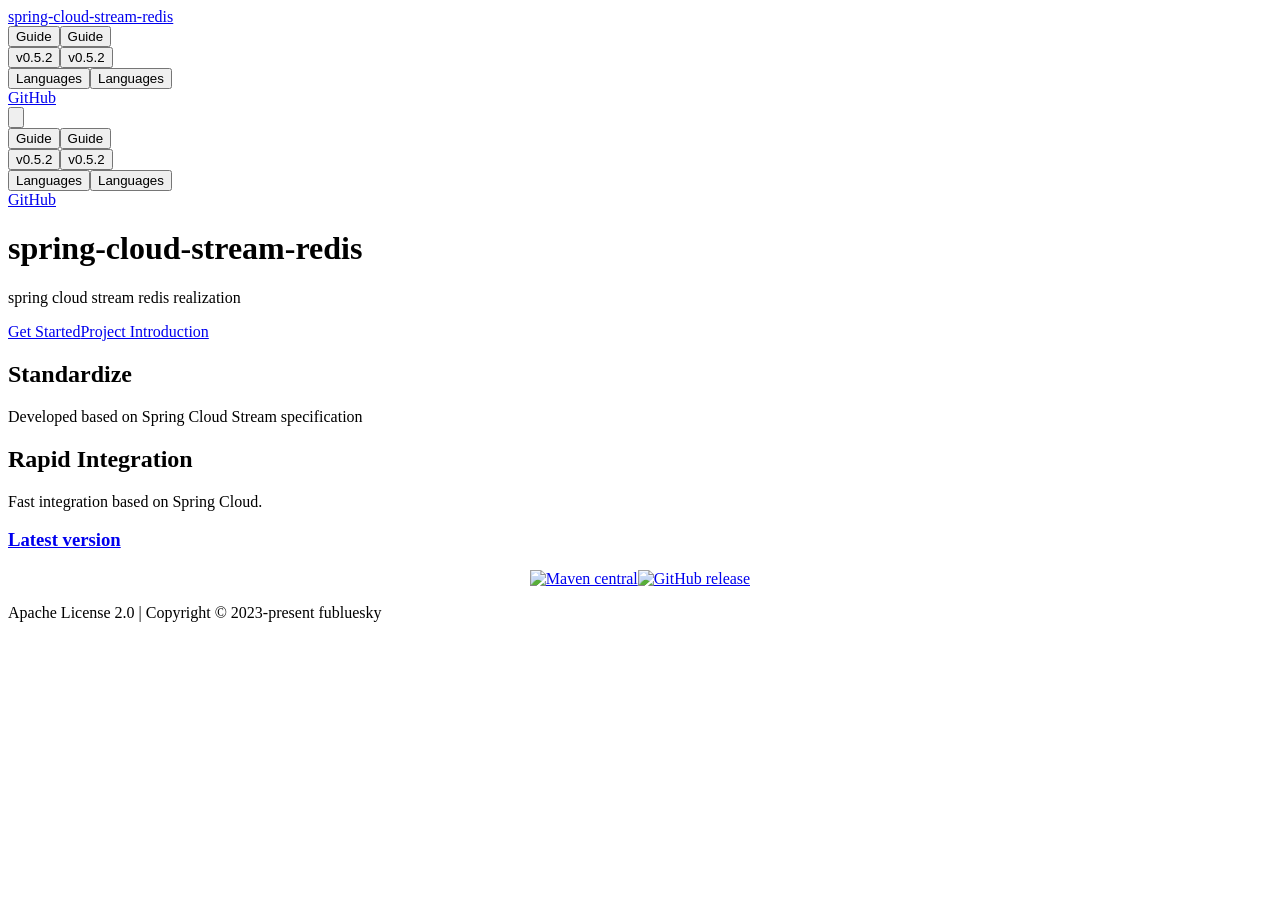
==== commit 6ab6e184: "Deploy to GitHub pages" ====
--- a/en/index.html
+++ b/en/index.html
@@ -3,7 +3,7 @@
   <head>
     <meta charset="utf-8" />
     <meta name="viewport" content="width=device-width,initial-scale=1" />
-    <meta name="generator" content="VuePress 2.0.0-rc.18" />
+    <meta name="generator" content="VuePress 2.0.0-rc.19" />
     <style>
       :root {
         --vp-c-bg: #fff;
@@ -32,12 +32,12 @@
       }
     </script>
     <link rel="icon" href="/loki-doc/images/f.ico"><link rel="shortcut icon" href="/loki-doc/images/f.ico"><title>Home | spring-cloud-stream-redis</title><meta name="description" content="spring cloud stream redis realization">
-    <link rel="preload" href="/spring-cloud-stream-redis/assets/style-PoWje89h.css" as="style"><link rel="stylesheet" href="/spring-cloud-stream-redis/assets/style-PoWje89h.css">
-    <link rel="modulepreload" href="/spring-cloud-stream-redis/assets/app-C5fYsfEg.js"><link rel="modulepreload" href="/spring-cloud-stream-redis/assets/index.html-C2w0vUwm.js">
-    <link rel="prefetch" href="/spring-cloud-stream-redis/assets/index.html-BwjMPLfe.js" as="script"><link rel="prefetch" href="/spring-cloud-stream-redis/assets/actuator.html-DrDBicB6.js" as="script"><link rel="prefetch" href="/spring-cloud-stream-redis/assets/config.html-BNe7KxH1.js" as="script"><link rel="prefetch" href="/spring-cloud-stream-redis/assets/getting-started.html-65qWs7a-.js" as="script"><link rel="prefetch" href="/spring-cloud-stream-redis/assets/install.html-peVo3IuO.js" as="script"><link rel="prefetch" href="/spring-cloud-stream-redis/assets/introduction.html-KTIp-32M.js" as="script"><link rel="prefetch" href="/spring-cloud-stream-redis/assets/maven-central-version.html-N-aL8mko.js" as="script"><link rel="prefetch" href="/spring-cloud-stream-redis/assets/actuator.html-DfNa4jGp.js" as="script"><link rel="prefetch" href="/spring-cloud-stream-redis/assets/config.html-BDhpgHxL.js" as="script"><link rel="prefetch" href="/spring-cloud-stream-redis/assets/getting-started.html-C7DqRCzy.js" as="script"><link rel="prefetch" href="/spring-cloud-stream-redis/assets/install.html-B_m9bIvz.js" as="script"><link rel="prefetch" href="/spring-cloud-stream-redis/assets/introduction.html-Da5PD3Mk.js" as="script"><link rel="prefetch" href="/spring-cloud-stream-redis/assets/maven-central-version.html-DvbrAJJO.js" as="script"><link rel="prefetch" href="/spring-cloud-stream-redis/assets/404.html-BYKunx2Y.js" as="script"><link rel="prefetch" href="/spring-cloud-stream-redis/assets/setupDevtools-7MC2TMWH-BruvlQDS.js" as="script">
+    <link rel="preload" href="/spring-cloud-stream-redis/assets/style-CYdbNkHH.css" as="style"><link rel="stylesheet" href="/spring-cloud-stream-redis/assets/style-CYdbNkHH.css">
+    <link rel="modulepreload" href="/spring-cloud-stream-redis/assets/app-DuW-mWuI.js"><link rel="modulepreload" href="/spring-cloud-stream-redis/assets/index.html-B90J7Xqy.js">
+    <link rel="prefetch" href="/spring-cloud-stream-redis/assets/index.html-BXU6eHE9.js" as="script"><link rel="prefetch" href="/spring-cloud-stream-redis/assets/actuator.html-DTKtpbBa.js" as="script"><link rel="prefetch" href="/spring-cloud-stream-redis/assets/config.html-D6nNHd5F.js" as="script"><link rel="prefetch" href="/spring-cloud-stream-redis/assets/getting-started.html-BTfb9dfr.js" as="script"><link rel="prefetch" href="/spring-cloud-stream-redis/assets/install.html-TEgMUXeJ.js" as="script"><link rel="prefetch" href="/spring-cloud-stream-redis/assets/introduction.html-DgKq_R62.js" as="script"><link rel="prefetch" href="/spring-cloud-stream-redis/assets/maven-central-version.html-CaBVkjFv.js" as="script"><link rel="prefetch" href="/spring-cloud-stream-redis/assets/actuator.html-B0talc1B.js" as="script"><link rel="prefetch" href="/spring-cloud-stream-redis/assets/config.html-DIsPRP6w.js" as="script"><link rel="prefetch" href="/spring-cloud-stream-redis/assets/getting-started.html-C_S8tNM-.js" as="script"><link rel="prefetch" href="/spring-cloud-stream-redis/assets/install.html-CyG0fsL4.js" as="script"><link rel="prefetch" href="/spring-cloud-stream-redis/assets/introduction.html-BW_nATb-.js" as="script"><link rel="prefetch" href="/spring-cloud-stream-redis/assets/maven-central-version.html-rAyJ-Q1O.js" as="script"><link rel="prefetch" href="/spring-cloud-stream-redis/assets/404.html-DSJXmfkd.js" as="script"><link rel="prefetch" href="/spring-cloud-stream-redis/assets/setupDevtools-7MC2TMWH-2H5t2WSa.js" as="script">
   </head>
   <body>
-    <div id="app"><!--[--><div class="vp-theme-container no-sidebar external-link-icon" vp-container><!--[--><header class="vp-navbar" vp-navbar><div class="vp-toggle-sidebar-button" title="toggle sidebar" aria-expanded="false" role="button" tabindex="0"><div class="icon" aria-hidden="true"><span></span><span></span><span></span></div></div><span><a class="route-link" href="/spring-cloud-stream-redis/en/"><!----><span class="vp-site-name" aria-hidden="true">spring-cloud-stream-redis</span></a></span><div class="vp-navbar-items-wrapper" style=""><!--[--><!--]--><nav class="vp-navbar-items vp-hide-mobile" aria-label="site navigation"><!--[--><div class="vp-navbar-item"><div class="vp-navbar-dropdown-wrapper"><button class="vp-navbar-dropdown-title" type="button" aria-label="Guide"><span class="title">Guide</span><span class="arrow down"></span></button><button class="vp-navbar-dropdown-title-mobile" type="button" aria-label="Guide"><span class="title">Guide</span><span class="right arrow"></span></button><ul style="display:none;" class="vp-navbar-dropdown"><!--[--><li class="vp-navbar-dropdown-item"><a class="route-link auto-link" href="/spring-cloud-stream-redis/en/guide/introduction.html" aria-label="Guide"><!---->Guide<!----></a></li><li class="vp-navbar-dropdown-item"><a class="route-link auto-link" href="/spring-cloud-stream-redis/en/guide/getting-started.html" aria-label="Getting-started"><!---->Getting-started<!----></a></li><li class="vp-navbar-dropdown-item"><a class="route-link auto-link" href="/spring-cloud-stream-redis/en/guide/install.html" aria-label="Install"><!---->Install<!----></a></li><li class="vp-navbar-dropdown-item"><a class="route-link auto-link" href="/spring-cloud-stream-redis/en/guide/config.html" aria-label="Configure"><!---->Configure<!----></a></li><li class="vp-navbar-dropdown-item"><a class="route-link auto-link" href="/spring-cloud-stream-redis/en/guide/actuator.html" aria-label="Actuator"><!---->Actuator<!----></a></li><!--]--></ul></div></div><div class="vp-navbar-item"><div class="vp-navbar-dropdown-wrapper"><button class="vp-navbar-dropdown-title" type="button" aria-label="v0.4.0"><span class="title">v0.4.0</span><span class="arrow down"></span></button><button class="vp-navbar-dropdown-title-mobile" type="button" aria-label="v0.4.0"><span class="title">v0.4.0</span><span class="right arrow"></span></button><ul style="display:none;" class="vp-navbar-dropdown"><!--[--><li class="vp-navbar-dropdown-item"><a class="auto-link external-link" href="https://github.com/guoshiqiufeng/spring-cloud-stream-redis/releases" aria-label="Changelog" rel="noopener noreferrer" target="_blank"><!---->Changelog<!----></a></li><li class="vp-navbar-dropdown-item"><a class="route-link auto-link" href="/spring-cloud-stream-redis/en/guide/maven-central-version.html" aria-label="Maven central version"><!---->Maven central version<!----></a></li><!--]--></ul></div></div><div class="vp-navbar-item"><div class="vp-navbar-dropdown-wrapper"><button class="vp-navbar-dropdown-title" type="button" aria-label="Select language"><span class="title">Languages</span><span class="arrow down"></span></button><button class="vp-navbar-dropdown-title-mobile" type="button" aria-label="Select language"><span class="title">Languages</span><span class="right arrow"></span></button><ul style="display:none;" class="vp-navbar-dropdown"><!--[--><li class="vp-navbar-dropdown-item"><a class="route-link auto-link" href="/spring-cloud-stream-redis/" aria-label="简体中文"><!---->简体中文<!----></a></li><li class="vp-navbar-dropdown-item"><a class="route-link route-link-active auto-link" href="/spring-cloud-stream-redis/en/" aria-label="English"><!---->English<!----></a></li><!--]--></ul></div></div><div class="vp-navbar-item"><a class="auto-link external-link" href="https://github.com/guoshiqiufeng/spring-cloud-stream-redis" aria-label="GitHub" rel="noopener noreferrer" target="_blank"><!---->GitHub<!----></a></div><!--]--></nav><!--[--><!--]--><button type="button" class="vp-toggle-color-mode-button" title="toggle color mode"><svg class="light-icon" viewbox="0 0 32 32" style=""><path d="M16 12.005a4 4 0 1 1-4 4a4.005 4.005 0 0 1 4-4m0-2a6 6 0 1 0 6 6a6 6 0 0 0-6-6z" fill="currentColor"></path><path d="M5.394 6.813l1.414-1.415l3.506 3.506L8.9 10.318z" fill="currentColor"></path><path d="M2 15.005h5v2H2z" fill="currentColor"></path><path d="M5.394 25.197L8.9 21.691l1.414 1.415l-3.506 3.505z" fill="currentColor"></path><path d="M15 25.005h2v5h-2z" fill="currentColor"></path><path d="M21.687 23.106l1.414-1.415l3.506 3.506l-1.414 1.414z" fill="currentColor"></path><path d="M25 15.005h5v2h-5z" fill="currentColor"></path><path d="M21.687 8.904l3.506-3.506l1.414 1.415l-3.506 3.505z" fill="currentColor"></path><path d="M15 2.005h2v5h-2z" fill="currentColor"></path></svg><svg class="dark-icon" viewbox="0 0 32 32" style="display:none;"><path d="M13.502 5.414a15.075 15.075 0 0 0 11.594 18.194a11.113 11.113 0 0 1-7.975 3.39c-.138 0-.278.005-.418 0a11.094 11.094 0 0 1-3.2-21.584M14.98 3a1.002 1.002 0 0 0-.175.016a13.096 13.096 0 0 0 1.825 25.981c.164.006.328 0 .49 0a13.072 13.072 0 0 0 10.703-5.555a1.01 1.01 0 0 0-.783-1.565A13.08 13.08 0 0 1 15.89 4.38A1.015 1.015 0 0 0 14.98 3z" fill="currentColor"></path></svg></button><!----></div></header><!--]--><div class="vp-sidebar-mask"></div><!--[--><aside class="vp-sidebar" vp-sidebar><nav class="vp-navbar-items" aria-label="site navigation"><!--[--><div class="vp-navbar-item"><div class="vp-navbar-dropdown-wrapper"><button class="vp-navbar-dropdown-title" type="button" aria-label="Guide"><span class="title">Guide</span><span class="arrow down"></span></button><button class="vp-navbar-dropdown-title-mobile" type="button" aria-label="Guide"><span class="title">Guide</span><span class="right arrow"></span></button><ul style="display:none;" class="vp-navbar-dropdown"><!--[--><li class="vp-navbar-dropdown-item"><a class="route-link auto-link" href="/spring-cloud-stream-redis/en/guide/introduction.html" aria-label="Guide"><!---->Guide<!----></a></li><li class="vp-navbar-dropdown-item"><a class="route-link auto-link" href="/spring-cloud-stream-redis/en/guide/getting-started.html" aria-label="Getting-started"><!---->Getting-started<!----></a></li><li class="vp-navbar-dropdown-item"><a class="route-link auto-link" href="/spring-cloud-stream-redis/en/guide/install.html" aria-label="Install"><!---->Install<!----></a></li><li class="vp-navbar-dropdown-item"><a class="route-link auto-link" href="/spring-cloud-stream-redis/en/guide/config.html" aria-label="Configure"><!---->Configure<!----></a></li><li class="vp-navbar-dropdown-item"><a class="route-link auto-link" href="/spring-cloud-stream-redis/en/guide/actuator.html" aria-label="Actuator"><!---->Actuator<!----></a></li><!--]--></ul></div></div><div class="vp-navbar-item"><div class="vp-navbar-dropdown-wrapper"><button class="vp-navbar-dropdown-title" type="button" aria-label="v0.4.0"><span class="title">v0.4.0</span><span class="arrow down"></span></button><button class="vp-navbar-dropdown-title-mobile" type="button" aria-label="v0.4.0"><span class="title">v0.4.0</span><span class="right arrow"></span></button><ul style="display:none;" class="vp-navbar-dropdown"><!--[--><li class="vp-navbar-dropdown-item"><a class="auto-link external-link" href="https://github.com/guoshiqiufeng/spring-cloud-stream-redis/releases" aria-label="Changelog" rel="noopener noreferrer" target="_blank"><!---->Changelog<!----></a></li><li class="vp-navbar-dropdown-item"><a class="route-link auto-link" href="/spring-cloud-stream-redis/en/guide/maven-central-version.html" aria-label="Maven central version"><!---->Maven central version<!----></a></li><!--]--></ul></div></div><div class="vp-navbar-item"><div class="vp-navbar-dropdown-wrapper"><button class="vp-navbar-dropdown-title" type="button" aria-label="Select language"><span class="title">Languages</span><span class="arrow down"></span></button><button class="vp-navbar-dropdown-title-mobile" type="button" aria-label="Select language"><span class="title">Languages</span><span class="right arrow"></span></button><ul style="display:none;" class="vp-navbar-dropdown"><!--[--><li class="vp-navbar-dropdown-item"><a class="route-link auto-link" href="/spring-cloud-stream-redis/" aria-label="简体中文"><!---->简体中文<!----></a></li><li class="vp-navbar-dropdown-item"><a class="route-link route-link-active auto-link" href="/spring-cloud-stream-redis/en/" aria-label="English"><!---->English<!----></a></li><!--]--></ul></div></div><div class="vp-navbar-item"><a class="auto-link external-link" href="https://github.com/guoshiqiufeng/spring-cloud-stream-redis" aria-label="GitHub" rel="noopener noreferrer" target="_blank"><!---->GitHub<!----></a></div><!--]--></nav><!--[--><!--]--><!----><!--[--><!--]--></aside><!--]--><!--[--><main class="vp-home"><header class="vp-hero"><!----><h1 id="main-title">spring-cloud-stream-redis</h1><p class="vp-hero-description">spring cloud stream redis realization</p><p class="vp-hero-actions"><!--[--><a class="route-link auto-link vp-hero-action-button primary" href="/spring-cloud-stream-redis/en/guide/getting-started.html" aria-label="Get Started"><!---->Get Started<!----></a><a class="route-link auto-link vp-hero-action-button secondary" href="/spring-cloud-stream-redis/guide/" aria-label="Project Introduction"><!---->Project Introduction<!----></a><!--]--></p></header><div class="vp-features"><!--[--><div class="vp-feature"><h2>Standardize</h2><p>Developed based on Spring Cloud Stream specification</p></div><div class="vp-feature"><h2>Rapid Integration</h2><p>Fast integration based on Spring Cloud.</p></div><!--]--></div><div class="theme-default-content" vp-content><div><h3 id="latest-version" tabindex="-1"><a class="header-anchor" href="#latest-version"><span>Latest version</span></a></h3><div style="text-align:center;"><p><a href="https://search.maven.org/search?q=g:io.github.guoshiqiufeng.cloud%20AND%20a:spring-cloud-starter-stream-redis" target="_blank" rel="noopener noreferrer"><img src="https://img.shields.io/maven-central/v/io.github.guoshiqiufeng.cloud/spring-cloud-starter-stream-redis.svg?style=flat-square" alt="Maven central"></a><a href="https://github.com/guoshiqiufeng/spring-cloud-stream-redis" target="_blank" rel="noopener noreferrer"><img src="https://img.shields.io/github/release/guoshiqiufeng/spring-cloud-stream-redis.svg" alt="GitHub release"></a></p></div></div></div><!--[--><div class="vp-footer" vp-footer>Apache License 2.0 | Copyright © 2023-present fubluesky</div><!--]--></main><!--]--></div><!--[--><!----><!--]--><!--]--></div>
-    <script type="module" src="/spring-cloud-stream-redis/assets/app-C5fYsfEg.js" defer></script>
+    <div id="app"><!--[--><div class="vp-theme-container no-sidebar external-link-icon" vp-container><!--[--><header class="vp-navbar" vp-navbar><div class="vp-toggle-sidebar-button" title="toggle sidebar" aria-expanded="false" role="button" tabindex="0"><div class="icon" aria-hidden="true"><span></span><span></span><span></span></div></div><span><a class="route-link" href="/spring-cloud-stream-redis/en/"><!----><span class="vp-site-name" aria-hidden="true">spring-cloud-stream-redis</span></a></span><div class="vp-navbar-items-wrapper" style=""><!--[--><!--]--><nav class="vp-navbar-items vp-hide-mobile" aria-label="site navigation"><!--[--><div class="vp-navbar-item"><div class="vp-navbar-dropdown-wrapper"><button class="vp-navbar-dropdown-title" type="button" aria-label="Guide"><span class="title">Guide</span><span class="arrow down"></span></button><button class="vp-navbar-dropdown-title-mobile" type="button" aria-label="Guide"><span class="title">Guide</span><span class="right arrow"></span></button><ul style="display:none;" class="vp-navbar-dropdown"><!--[--><li class="vp-navbar-dropdown-item"><a class="route-link auto-link" href="/spring-cloud-stream-redis/en/guide/introduction.html" aria-label="Guide"><!---->Guide<!----></a></li><li class="vp-navbar-dropdown-item"><a class="route-link auto-link" href="/spring-cloud-stream-redis/en/guide/getting-started.html" aria-label="Getting-started"><!---->Getting-started<!----></a></li><li class="vp-navbar-dropdown-item"><a class="route-link auto-link" href="/spring-cloud-stream-redis/en/guide/install.html" aria-label="Install"><!---->Install<!----></a></li><li class="vp-navbar-dropdown-item"><a class="route-link auto-link" href="/spring-cloud-stream-redis/en/guide/config.html" aria-label="Configure"><!---->Configure<!----></a></li><li class="vp-navbar-dropdown-item"><a class="route-link auto-link" href="/spring-cloud-stream-redis/en/guide/actuator.html" aria-label="Actuator"><!---->Actuator<!----></a></li><!--]--></ul></div></div><div class="vp-navbar-item"><div class="vp-navbar-dropdown-wrapper"><button class="vp-navbar-dropdown-title" type="button" aria-label="v0.5.2"><span class="title">v0.5.2</span><span class="arrow down"></span></button><button class="vp-navbar-dropdown-title-mobile" type="button" aria-label="v0.5.2"><span class="title">v0.5.2</span><span class="right arrow"></span></button><ul style="display:none;" class="vp-navbar-dropdown"><!--[--><li class="vp-navbar-dropdown-item"><a class="auto-link external-link" href="https://github.com/guoshiqiufeng/spring-cloud-stream-redis/releases" aria-label="Changelog" rel="noopener noreferrer" target="_blank"><!---->Changelog<!----></a></li><li class="vp-navbar-dropdown-item"><a class="route-link auto-link" href="/spring-cloud-stream-redis/en/guide/maven-central-version.html" aria-label="Maven central version"><!---->Maven central version<!----></a></li><!--]--></ul></div></div><div class="vp-navbar-item"><div class="vp-navbar-dropdown-wrapper"><button class="vp-navbar-dropdown-title" type="button" aria-label="Select language"><span class="title">Languages</span><span class="arrow down"></span></button><button class="vp-navbar-dropdown-title-mobile" type="button" aria-label="Select language"><span class="title">Languages</span><span class="right arrow"></span></button><ul style="display:none;" class="vp-navbar-dropdown"><!--[--><li class="vp-navbar-dropdown-item"><a class="route-link auto-link" href="/spring-cloud-stream-redis/" aria-label="简体中文"><!---->简体中文<!----></a></li><li class="vp-navbar-dropdown-item"><a class="route-link route-link-active auto-link" href="/spring-cloud-stream-redis/en/" aria-label="English"><!---->English<!----></a></li><!--]--></ul></div></div><div class="vp-navbar-item"><a class="auto-link external-link" href="https://github.com/guoshiqiufeng/spring-cloud-stream-redis" aria-label="GitHub" rel="noopener noreferrer" target="_blank"><!---->GitHub<!----></a></div><!--]--></nav><!--[--><!--]--><button type="button" class="vp-toggle-color-mode-button" title="toggle color mode"><svg class="light-icon" viewbox="0 0 32 32" style=""><path d="M16 12.005a4 4 0 1 1-4 4a4.005 4.005 0 0 1 4-4m0-2a6 6 0 1 0 6 6a6 6 0 0 0-6-6z" fill="currentColor"></path><path d="M5.394 6.813l1.414-1.415l3.506 3.506L8.9 10.318z" fill="currentColor"></path><path d="M2 15.005h5v2H2z" fill="currentColor"></path><path d="M5.394 25.197L8.9 21.691l1.414 1.415l-3.506 3.505z" fill="currentColor"></path><path d="M15 25.005h2v5h-2z" fill="currentColor"></path><path d="M21.687 23.106l1.414-1.415l3.506 3.506l-1.414 1.414z" fill="currentColor"></path><path d="M25 15.005h5v2h-5z" fill="currentColor"></path><path d="M21.687 8.904l3.506-3.506l1.414 1.415l-3.506 3.505z" fill="currentColor"></path><path d="M15 2.005h2v5h-2z" fill="currentColor"></path></svg><svg class="dark-icon" viewbox="0 0 32 32" style="display:none;"><path d="M13.502 5.414a15.075 15.075 0 0 0 11.594 18.194a11.113 11.113 0 0 1-7.975 3.39c-.138 0-.278.005-.418 0a11.094 11.094 0 0 1-3.2-21.584M14.98 3a1.002 1.002 0 0 0-.175.016a13.096 13.096 0 0 0 1.825 25.981c.164.006.328 0 .49 0a13.072 13.072 0 0 0 10.703-5.555a1.01 1.01 0 0 0-.783-1.565A13.08 13.08 0 0 1 15.89 4.38A1.015 1.015 0 0 0 14.98 3z" fill="currentColor"></path></svg></button><!----></div></header><!--]--><div class="vp-sidebar-mask"></div><!--[--><aside class="vp-sidebar" vp-sidebar><nav class="vp-navbar-items" aria-label="site navigation"><!--[--><div class="vp-navbar-item"><div class="vp-navbar-dropdown-wrapper"><button class="vp-navbar-dropdown-title" type="button" aria-label="Guide"><span class="title">Guide</span><span class="arrow down"></span></button><button class="vp-navbar-dropdown-title-mobile" type="button" aria-label="Guide"><span class="title">Guide</span><span class="right arrow"></span></button><ul style="display:none;" class="vp-navbar-dropdown"><!--[--><li class="vp-navbar-dropdown-item"><a class="route-link auto-link" href="/spring-cloud-stream-redis/en/guide/introduction.html" aria-label="Guide"><!---->Guide<!----></a></li><li class="vp-navbar-dropdown-item"><a class="route-link auto-link" href="/spring-cloud-stream-redis/en/guide/getting-started.html" aria-label="Getting-started"><!---->Getting-started<!----></a></li><li class="vp-navbar-dropdown-item"><a class="route-link auto-link" href="/spring-cloud-stream-redis/en/guide/install.html" aria-label="Install"><!---->Install<!----></a></li><li class="vp-navbar-dropdown-item"><a class="route-link auto-link" href="/spring-cloud-stream-redis/en/guide/config.html" aria-label="Configure"><!---->Configure<!----></a></li><li class="vp-navbar-dropdown-item"><a class="route-link auto-link" href="/spring-cloud-stream-redis/en/guide/actuator.html" aria-label="Actuator"><!---->Actuator<!----></a></li><!--]--></ul></div></div><div class="vp-navbar-item"><div class="vp-navbar-dropdown-wrapper"><button class="vp-navbar-dropdown-title" type="button" aria-label="v0.5.2"><span class="title">v0.5.2</span><span class="arrow down"></span></button><button class="vp-navbar-dropdown-title-mobile" type="button" aria-label="v0.5.2"><span class="title">v0.5.2</span><span class="right arrow"></span></button><ul style="display:none;" class="vp-navbar-dropdown"><!--[--><li class="vp-navbar-dropdown-item"><a class="auto-link external-link" href="https://github.com/guoshiqiufeng/spring-cloud-stream-redis/releases" aria-label="Changelog" rel="noopener noreferrer" target="_blank"><!---->Changelog<!----></a></li><li class="vp-navbar-dropdown-item"><a class="route-link auto-link" href="/spring-cloud-stream-redis/en/guide/maven-central-version.html" aria-label="Maven central version"><!---->Maven central version<!----></a></li><!--]--></ul></div></div><div class="vp-navbar-item"><div class="vp-navbar-dropdown-wrapper"><button class="vp-navbar-dropdown-title" type="button" aria-label="Select language"><span class="title">Languages</span><span class="arrow down"></span></button><button class="vp-navbar-dropdown-title-mobile" type="button" aria-label="Select language"><span class="title">Languages</span><span class="right arrow"></span></button><ul style="display:none;" class="vp-navbar-dropdown"><!--[--><li class="vp-navbar-dropdown-item"><a class="route-link auto-link" href="/spring-cloud-stream-redis/" aria-label="简体中文"><!---->简体中文<!----></a></li><li class="vp-navbar-dropdown-item"><a class="route-link route-link-active auto-link" href="/spring-cloud-stream-redis/en/" aria-label="English"><!---->English<!----></a></li><!--]--></ul></div></div><div class="vp-navbar-item"><a class="auto-link external-link" href="https://github.com/guoshiqiufeng/spring-cloud-stream-redis" aria-label="GitHub" rel="noopener noreferrer" target="_blank"><!---->GitHub<!----></a></div><!--]--></nav><!--[--><!--]--><!----><!--[--><!--]--></aside><!--]--><!--[--><main class="vp-home"><header class="vp-hero"><!----><h1 id="main-title">spring-cloud-stream-redis</h1><p class="vp-hero-description">spring cloud stream redis realization</p><p class="vp-hero-actions"><!--[--><a class="route-link auto-link vp-hero-action-button primary" href="/spring-cloud-stream-redis/en/guide/getting-started.html" aria-label="Get Started"><!---->Get Started<!----></a><a class="route-link auto-link vp-hero-action-button secondary" href="/spring-cloud-stream-redis/en/guide/introduction.html" aria-label="Project Introduction"><!---->Project Introduction<!----></a><!--]--></p></header><div class="vp-features"><!--[--><div class="vp-feature"><h2>Standardize</h2><p>Developed based on Spring Cloud Stream specification</p></div><div class="vp-feature"><h2>Rapid Integration</h2><p>Fast integration based on Spring Cloud.</p></div><!--]--></div><div vp-content><div><h3 id="latest-version" tabindex="-1"><a class="header-anchor" href="#latest-version"><span>Latest version</span></a></h3><div style="text-align:center;"><p><a href="https://search.maven.org/search?q=g:io.github.guoshiqiufeng.cloud%20AND%20a:spring-cloud-starter-stream-redis" target="_blank" rel="noopener noreferrer"><img src="https://img.shields.io/maven-central/v/io.github.guoshiqiufeng.cloud/spring-cloud-starter-stream-redis.svg?style=flat-square" alt="Maven central"></a><a href="https://github.com/guoshiqiufeng/spring-cloud-stream-redis" target="_blank" rel="noopener noreferrer"><img src="https://img.shields.io/github/release/guoshiqiufeng/spring-cloud-stream-redis.svg" alt="GitHub release"></a></p></div></div></div><!--[--><div class="vp-footer" vp-footer>Apache License 2.0 | Copyright © 2023-present fubluesky</div><!--]--></main><!--]--></div><!--[--><!----><!--]--><!--]--></div>
+    <script type="module" src="/spring-cloud-stream-redis/assets/app-DuW-mWuI.js" defer></script>
   </body>
 </html>
